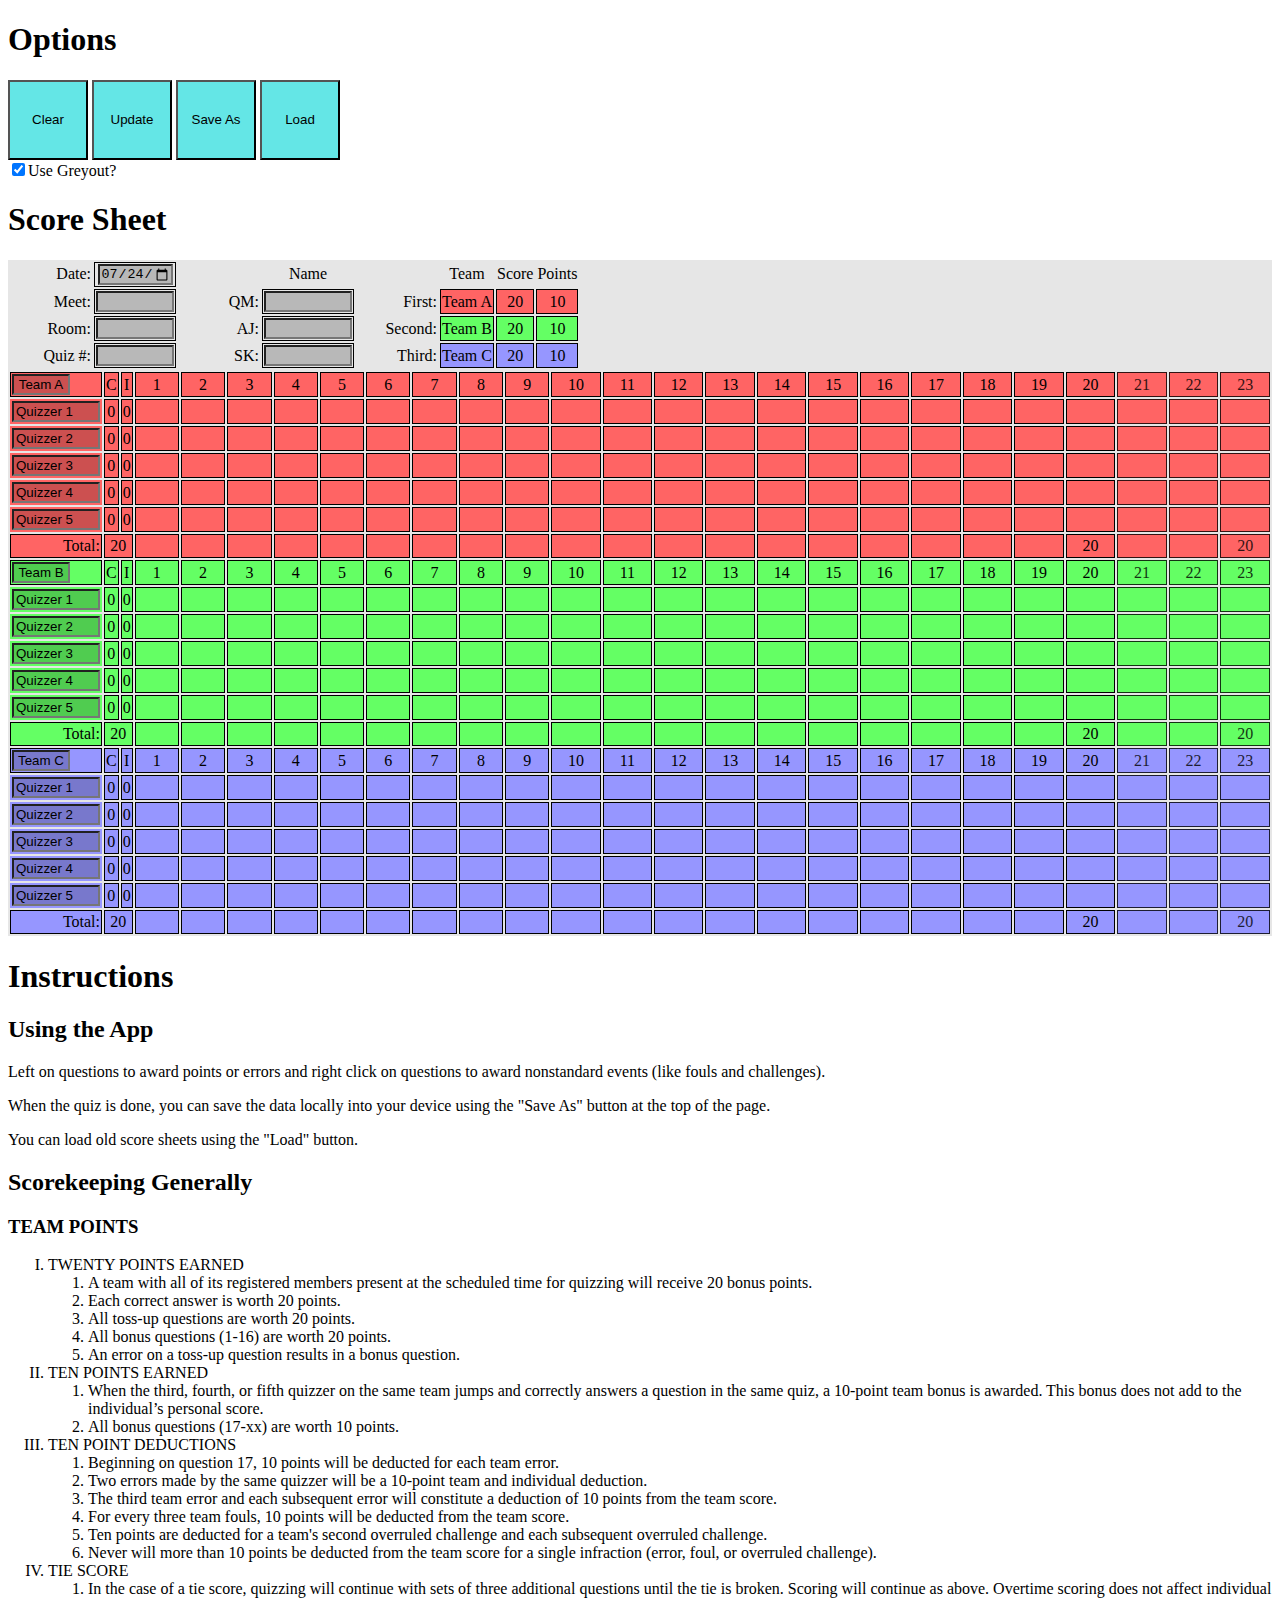
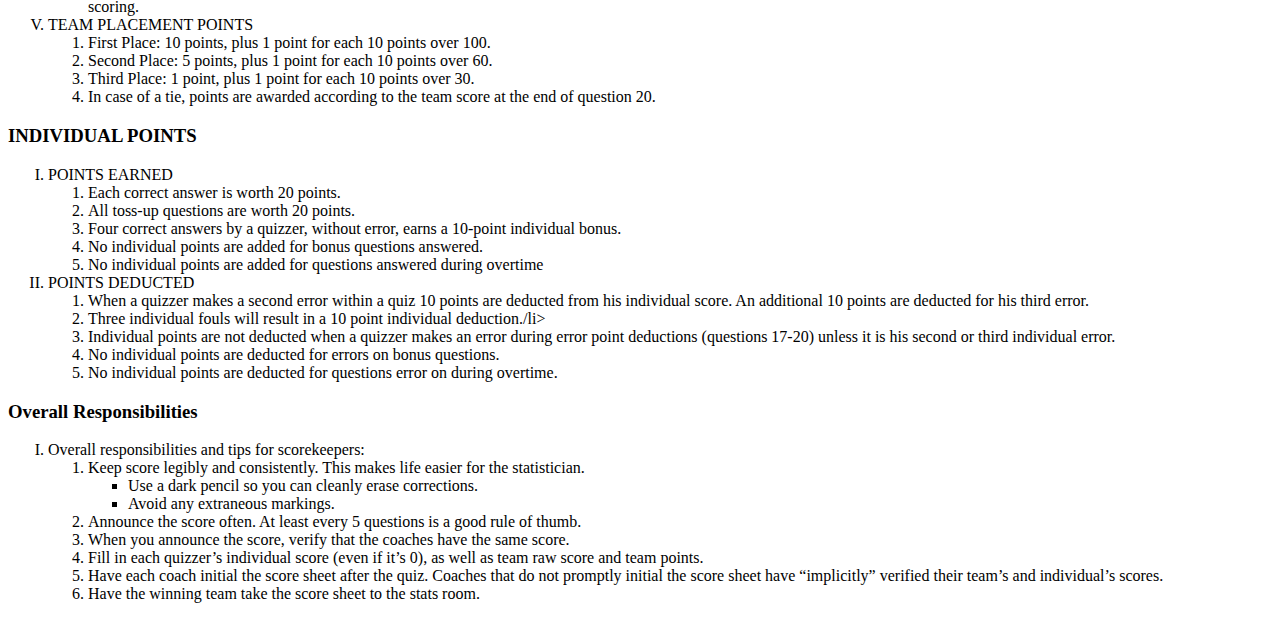
==== html/Quizzing_Scoresheet_offline.html @ 46f9087a "upgrade to online usage" ====
<!DOCTYPE html>
<html>
<head>
    <title>Quizzing Score Sheet</title>
    <style type='text/css'>
        .window {
            /* background: #bbbbbb; */
            background: rgb(230,230,230);
        }
        
        td {
            border: 1px solid black;
            border-collapse: collapse;
        }
        
        .button {
            width: 80px;
            height: 80px;
            background: rgb(100,230,230);
        }
        
        .menu {
            background: rgba(255,255,255,0.0)
            border: 1px solid black;
            border-collapse: collapse;
        }
        .menu-option {
            background: rgba(255,255,255,0.8);
            width: 100px;
            height: 40px;
            text-align: center;
        }
        
        .rotate2 {
          /* FF3.5+ */
          -moz-transform: rotate(-90.0deg);
          /* Opera 10.5 */
          -o-transform: rotate(-90.0deg);
          /* Saf3.1+, Chrome */
          -webkit-transform: rotate(-90.0deg);
          /* IE6,IE7 */
          filter: progid: DXImageTransform.Microsoft.BasicImage(rotation=0.083);
          /* IE8 */
          -ms-filter: "progid:DXImageTransform.Microsoft.BasicImage(rotation=0.083)";
          /* Standard */
          transform: rotate(-90.0deg);
        }
        .rotate {
            -webkit-transform: rotate(-180deg);
            -moz-transform: rotate(-180deg);
            -ms-transform: rotate(-180deg);
            -o-transform: rotate(-180deg);
            transform: rotate(-180deg);
            writing-mode: vertical-lr;
            padding: 24px;
        }
        
        .TeamA {
            background: rgb(255,100,100);
        }
        .TeamB {
            background: rgb(100,255,100);
        }
        .TeamC {
            background: rgb(150,150,255);
        }
        
        .bar {
        
        }
        
        .question {
            text-align: center;
            vertical-align: middle;
            width: 100px;
            height: 20px;
        }
        
        .CI-box {
            text-align: center;
        
        }
        
        .start-points {
            text-align: center;
        }
        
        .name-input {
            width: 80px;
            background-color: rgba(0,0,0,0.2);
        }
        
        .meta-input {
            width: 70px;
            background-color: rgba(0,0,0,0.2);
            text-align: left;
        }
        
        .meta-data {
            text-align: center;
        }
        .meta-bar {
            text-align: right;
            border: none;
            width: 80px;
        }
        .meta-header {
            text-align: center;
            border: none;
        }
        
        .team-input {
            width: 50px;
            text-align: center;
            background-color: rgba(0,0,0,0.2);
        }
        .greyout {
            opacity: 0.8;
        }
        
        .empty {
            opacity: 0.0;
        }
        
        .used {
          background: rgba(170,170,170,0.5);
        }
        
        .active {
            background: rgb(250,250,0);
        }
    </style>
</head>

<body>
    <h1>Options</h1>
    <div>
      <span>
          <input class="button" type="button" value="Clear" id="clear-button"/>
          <input class="button" type="button" value="Update" id="update-button"/>
      </span>
      <span>
          <input class="button" type="button" value="Save As" id="render1-button"/>
      </span>
      <span>
          <!--<label for="upload-input">Load File:</label>-->
          <input type="file" accept=".dat," id="upload-input" style="display:none;"/>
          <input class="button" type="button" id="upload-button" value="Load"/>
          <label for="upload-input" id="uploaded-file-label"></label>
      </span>
    </div>
    <div>
      <input type="checkbox" id="use_used" checked/><label for="use_used">Use Greyout?</label>
    </div>
    <h1>Score Sheet</h1>
    <div class="window">
        <table class="table" id="meta-table">
        </table>
        <table class="table" id="table-cont">
        </table>
        <table class="menu" id="primary-menu" style="display: none;">
        </table>
        <table class="menu" id="secondary-menu" style="display: none;">
        </table>
        <table class="menu" id="sp-menu" style="display: none;">
        </table>
        <table class="menu" id="h-menu" style="display: none;">
        </table>
    </div>
    <h1>Instructions</h1>
    <div>
        <h2>Using the App</h2>
        <p>
          Left on questions to award points or errors and right click on questions to award nonstandard events (like fouls and challenges).
        </p>
        <p>
          When the quiz is done, you can save the data locally into your device using the "Save As" button at the top of the page.
        </p>
        <p>
          You can load old score sheets using the "Load" button.
        </p>
    </div>
    <div>
        <h2>Scorekeeping Generally</h2>
        <h3>TEAM POINTS</h3>
        <ol type="I">
          <li>
            TWENTY POINTS EARNED
            <ol>
              <li>A team with all of its registered members present at the scheduled time for quizzing will receive 20 bonus points.</li>
              <li>Each correct answer is worth 20 points.</li>
              <li>All toss-up questions are worth 20 points.</li>
              <li>All bonus questions (1-16) are worth 20 points.</li>
              <li>An error on a toss-up question results in a bonus question.</li>
            </ol>
          </li>
          <li>
            TEN POINTS EARNED
            <ol>
              <li>When the third, fourth, or fifth quizzer on the same team jumps and correctly answers a question in the same quiz, a 10-point team bonus is awarded. This bonus does not add to the individual’s personal score.</li>
              <li>All bonus questions (17-xx) are worth 10 points.</li>
            </ol>
          </li>
          <li>
            TEN POINT DEDUCTIONS
            <ol>
              <li>Beginning on question 17, 10 points will be deducted for each team error.</li>
              <li>Two errors made by the same quizzer will be a 10-point team and individual deduction.</li>
              <li>The third team error and each subsequent error will constitute a deduction of 10 points from the team score.</li>
              <li>For every three team fouls, 10 points will be deducted from the team score.</li>
              <li>Ten points are deducted for a team's second overruled challenge and each subsequent overruled challenge.</li>
              <li>Never will more than 10 points be deducted from the team score for a single infraction (error, foul, or overruled challenge).</li>
            </ol>
          </li>
          <li>
            TIE SCORE
            <ol>
              <li>In the case of a tie score, quizzing will continue with sets of three additional questions until the tie is broken. Scoring will continue as above. Overtime scoring does not affect individual scoring.</li>
            </ol>
          </li>
          <li>
            TEAM PLACEMENT POINTS
            <ol>
              <li>First Place: 10 points, plus 1 point for each 10 points over 100.</li>
              <li>Second Place: 5 points, plus 1 point for each 10 points over 60.</li>
              <li>Third Place: 1 point, plus 1 point for each 10 points over 30.</li>
              <li>In case of a tie, points are awarded according to the team score at the end of question 20.</li>
            </ol>
          </li>
        </ol>
        <h3>INDIVIDUAL POINTS</h3>
        <ol type="I">
          <li>
            POINTS EARNED
            <ol>
              <li>Each correct answer is worth 20 points.</li>
              <li>All toss-up questions are worth 20 points.</li>
              <li>Four correct answers by a quizzer, without error, earns a 10-point individual bonus.</li>
              <li>No individual points are added for bonus questions answered.</li>
              <li>No individual points are added for questions answered during overtime</li>
            </ol>
          </li>
          <li>
            POINTS DEDUCTED
            <ol>
              <li>When a quizzer makes a second error within a quiz 10 points are deducted from his individual score. An additional 10 points are deducted for his third error.</li>
              <li>Three individual fouls will result in a 10 point individual deduction./li>
              <li>Individual points are not deducted when a quizzer makes an error during error point deductions (questions 17-20) unless it is his second or third individual error.</li>
              <li>No individual points are deducted for errors on bonus questions.</li>
              <li>No individual points are deducted for questions error on during overtime.</li>
            </ol>
          </li>
        </ol>
        <h3>Overall Responsibilities</h3>
        <ol type="I">
          <li>
            Overall responsibilities and tips for scorekeepers:
            <ol>
              <li>
                Keep score legibly and consistently. This makes life easier for the statistician.
                <ul>
                  <li>Use a dark pencil so you can cleanly erase corrections.</li>
                  <li>Avoid any extraneous markings.</li>
                </ul>
              </li>
              <li>Announce the score often. At least every 5 questions is a good rule of thumb.</li>
              <li>When you announce the score, verify that the coaches have the same score.</li>
              <li>Fill in each quizzer’s individual score (even if it’s 0), as well as team raw score and team points.</li>
              <li>Have each coach initial the score sheet after the quiz. Coaches that do not promptly initial the score sheet have “implicitly” verified their team’s and individual’s scores.</li>
              <li>Have the winning team take the score sheet to the stats room.</li>
            </ol>
          </li>
        </ol>
    </div>
    <!-- From: jquery-3.4.1.min.js-->
    <script>
        /*! jQuery v3.4.1 | (c) JS Foundation and other contributors | jquery.org/license */
        !function(e,t){"use strict";"object"==typeof module&&"object"==typeof module.exports?module.exports=e.document?t(e,!0):function(e){if(!e.document)throw new Error("jQuery requires a window with a document");return t(e)}:t(e)}("undefined"!=typeof window?window:this,function(C,e){"use strict";var t=[],E=C.document,r=Object.getPrototypeOf,s=t.slice,g=t.concat,u=t.push,i=t.indexOf,n={},o=n.toString,v=n.hasOwnProperty,a=v.toString,l=a.call(Object),y={},m=function(e){return"function"==typeof e&&"number"!=typeof e.nodeType},x=function(e){return null!=e&&e===e.window},c={type:!0,src:!0,nonce:!0,noModule:!0};function b(e,t,n){var r,i,o=(n=n||E).createElement("script");if(o.text=e,t)for(r in c)(i=t[r]||t.getAttribute&&t.getAttribute(r))&&o.setAttribute(r,i);n.head.appendChild(o).parentNode.removeChild(o)}function w(e){return null==e?e+"":"object"==typeof e||"function"==typeof e?n[o.call(e)]||"object":typeof e}var f="3.4.1",k=function(e,t){return new k.fn.init(e,t)},p=/^[\s\uFEFF\xA0]+|[\s\uFEFF\xA0]+$/g;function d(e){var t=!!e&&"length"in e&&e.length,n=w(e);return!m(e)&&!x(e)&&("array"===n||0===t||"number"==typeof t&&0<t&&t-1 in e)}k.fn=k.prototype={jquery:f,constructor:k,length:0,toArray:function(){return s.call(this)},get:function(e){return null==e?s.call(this):e<0?this[e+this.length]:this[e]},pushStack:function(e){var t=k.merge(this.constructor(),e);return t.prevObject=this,t},each:function(e){return k.each(this,e)},map:function(n){return this.pushStack(k.map(this,function(e,t){return n.call(e,t,e)}))},slice:function(){return this.pushStack(s.apply(this,arguments))},first:function(){return this.eq(0)},last:function(){return this.eq(-1)},eq:function(e){var t=this.length,n=+e+(e<0?t:0);return this.pushStack(0<=n&&n<t?[this[n]]:[])},end:function(){return this.prevObject||this.constructor()},push:u,sort:t.sort,splice:t.splice},k.extend=k.fn.extend=function(){var e,t,n,r,i,o,a=arguments[0]||{},s=1,u=arguments.length,l=!1;for("boolean"==typeof a&&(l=a,a=arguments[s]||{},s++),"object"==typeof a||m(a)||(a={}),s===u&&(a=this,s--);s<u;s++)if(null!=(e=arguments[s]))for(t in e)r=e[t],"__proto__"!==t&&a!==r&&(l&&r&&(k.isPlainObject(r)||(i=Array.isArray(r)))?(n=a[t],o=i&&!Array.isArray(n)?[]:i||k.isPlainObject(n)?n:{},i=!1,a[t]=k.extend(l,o,r)):void 0!==r&&(a[t]=r));return a},k.extend({expando:"jQuery"+(f+Math.random()).replace(/\D/g,""),isReady:!0,error:function(e){throw new Error(e)},noop:function(){},isPlainObject:function(e){var t,n;return!(!e||"[object Object]"!==o.call(e))&&(!(t=r(e))||"function"==typeof(n=v.call(t,"constructor")&&t.constructor)&&a.call(n)===l)},isEmptyObject:function(e){var t;for(t in e)return!1;return!0},globalEval:function(e,t){b(e,{nonce:t&&t.nonce})},each:function(e,t){var n,r=0;if(d(e)){for(n=e.length;r<n;r++)if(!1===t.call(e[r],r,e[r]))break}else for(r in e)if(!1===t.call(e[r],r,e[r]))break;return e},trim:function(e){return null==e?"":(e+"").replace(p,"")},makeArray:function(e,t){var n=t||[];return null!=e&&(d(Object(e))?k.merge(n,"string"==typeof e?[e]:e):u.call(n,e)),n},inArray:function(e,t,n){return null==t?-1:i.call(t,e,n)},merge:function(e,t){for(var n=+t.length,r=0,i=e.length;r<n;r++)e[i++]=t[r];return e.length=i,e},grep:function(e,t,n){for(var r=[],i=0,o=e.length,a=!n;i<o;i++)!t(e[i],i)!==a&&r.push(e[i]);return r},map:function(e,t,n){var r,i,o=0,a=[];if(d(e))for(r=e.length;o<r;o++)null!=(i=t(e[o],o,n))&&a.push(i);else for(o in e)null!=(i=t(e[o],o,n))&&a.push(i);return g.apply([],a)},guid:1,support:y}),"function"==typeof Symbol&&(k.fn[Symbol.iterator]=t[Symbol.iterator]),k.each("Boolean Number String Function Array Date RegExp Object Error Symbol".split(" "),function(e,t){n["[object "+t+"]"]=t.toLowerCase()});var h=function(n){var e,d,b,o,i,h,f,g,w,u,l,T,C,a,E,v,s,c,y,k="sizzle"+1*new Date,m=n.document,S=0,r=0,p=ue(),x=ue(),N=ue(),A=ue(),D=function(e,t){return e===t&&(l=!0),0},j={}.hasOwnProperty,t=[],q=t.pop,L=t.push,H=t.push,O=t.slice,P=function(e,t){for(var n=0,r=e.length;n<r;n++)if(e[n]===t)return n;return-1},R="checked|selected|async|autofocus|autoplay|controls|defer|disabled|hidden|ismap|loop|multiple|open|readonly|required|scoped",M="[\\x20\\t\\r\\n\\f]",I="(?:\\\\.|[\\w-]|[^\0-\\xa0])+",W="\\["+M+"*("+I+")(?:"+M+"*([*^$|!~]?=)"+M+"*(?:'((?:\\\\.|[^\\\\'])*)'|\"((?:\\\\.|[^\\\\\"])*)\"|("+I+"))|)"+M+"*\\]",$=":("+I+")(?:\\((('((?:\\\\.|[^\\\\'])*)'|\"((?:\\\\.|[^\\\\\"])*)\")|((?:\\\\.|[^\\\\()[\\]]|"+W+")*)|.*)\\)|)",F=new RegExp(M+"+","g"),B=new RegExp("^"+M+"+|((?:^|[^\\\\])(?:\\\\.)*)"+M+"+$","g"),_=new RegExp("^"+M+"*,"+M+"*"),z=new RegExp("^"+M+"*([>+~]|"+M+")"+M+"*"),U=new RegExp(M+"|>"),X=new RegExp($),V=new RegExp("^"+I+"$"),G={ID:new RegExp("^#("+I+")"),CLASS:new RegExp("^\\.("+I+")"),TAG:new RegExp("^("+I+"|[*])"),ATTR:new RegExp("^"+W),PSEUDO:new RegExp("^"+$),CHILD:new RegExp("^:(only|first|last|nth|nth-last)-(child|of-type)(?:\\("+M+"*(even|odd|(([+-]|)(\\d*)n|)"+M+"*(?:([+-]|)"+M+"*(\\d+)|))"+M+"*\\)|)","i"),bool:new RegExp("^(?:"+R+")$","i"),needsContext:new RegExp("^"+M+"*[>+~]|:(even|odd|eq|gt|lt|nth|first|last)(?:\\("+M+"*((?:-\\d)?\\d*)"+M+"*\\)|)(?=[^-]|$)","i")},Y=/HTML$/i,Q=/^(?:input|select|textarea|button)$/i,J=/^h\d$/i,K=/^[^{]+\{\s*\[native \w/,Z=/^(?:#([\w-]+)|(\w+)|\.([\w-]+))$/,ee=/[+~]/,te=new RegExp("\\\\([\\da-f]{1,6}"+M+"?|("+M+")|.)","ig"),ne=function(e,t,n){var r="0x"+t-65536;return r!=r||n?t:r<0?String.fromCharCode(r+65536):String.fromCharCode(r>>10|55296,1023&r|56320)},re=/([\0-\x1f\x7f]|^-?\d)|^-$|[^\0-\x1f\x7f-\uFFFF\w-]/g,ie=function(e,t){return t?"\0"===e?"\ufffd":e.slice(0,-1)+"\\"+e.charCodeAt(e.length-1).toString(16)+" ":"\\"+e},oe=function(){T()},ae=be(function(e){return!0===e.disabled&&"fieldset"===e.nodeName.toLowerCase()},{dir:"parentNode",next:"legend"});try{H.apply(t=O.call(m.childNodes),m.childNodes),t[m.childNodes.length].nodeType}catch(e){H={apply:t.length?function(e,t){L.apply(e,O.call(t))}:function(e,t){var n=e.length,r=0;while(e[n++]=t[r++]);e.length=n-1}}}function se(t,e,n,r){var i,o,a,s,u,l,c,f=e&&e.ownerDocument,p=e?e.nodeType:9;if(n=n||[],"string"!=typeof t||!t||1!==p&&9!==p&&11!==p)return n;if(!r&&((e?e.ownerDocument||e:m)!==C&&T(e),e=e||C,E)){if(11!==p&&(u=Z.exec(t)))if(i=u[1]){if(9===p){if(!(a=e.getElementById(i)))return n;if(a.id===i)return n.push(a),n}else if(f&&(a=f.getElementById(i))&&y(e,a)&&a.id===i)return n.push(a),n}else{if(u[2])return H.apply(n,e.getElementsByTagName(t)),n;if((i=u[3])&&d.getElementsByClassName&&e.getElementsByClassName)return H.apply(n,e.getElementsByClassName(i)),n}if(d.qsa&&!A[t+" "]&&(!v||!v.test(t))&&(1!==p||"object"!==e.nodeName.toLowerCase())){if(c=t,f=e,1===p&&U.test(t)){(s=e.getAttribute("id"))?s=s.replace(re,ie):e.setAttribute("id",s=k),o=(l=h(t)).length;while(o--)l[o]="#"+s+" "+xe(l[o]);c=l.join(","),f=ee.test(t)&&ye(e.parentNode)||e}try{return H.apply(n,f.querySelectorAll(c)),n}catch(e){A(t,!0)}finally{s===k&&e.removeAttribute("id")}}}return g(t.replace(B,"$1"),e,n,r)}function ue(){var r=[];return function e(t,n){return r.push(t+" ")>b.cacheLength&&delete e[r.shift()],e[t+" "]=n}}function le(e){return e[k]=!0,e}function ce(e){var t=C.createElement("fieldset");try{return!!e(t)}catch(e){return!1}finally{t.parentNode&&t.parentNode.removeChild(t),t=null}}function fe(e,t){var n=e.split("|"),r=n.length;while(r--)b.attrHandle[n[r]]=t}function pe(e,t){var n=t&&e,r=n&&1===e.nodeType&&1===t.nodeType&&e.sourceIndex-t.sourceIndex;if(r)return r;if(n)while(n=n.nextSibling)if(n===t)return-1;return e?1:-1}function de(t){return function(e){return"input"===e.nodeName.toLowerCase()&&e.type===t}}function he(n){return function(e){var t=e.nodeName.toLowerCase();return("input"===t||"button"===t)&&e.type===n}}function ge(t){return function(e){return"form"in e?e.parentNode&&!1===e.disabled?"label"in e?"label"in e.parentNode?e.parentNode.disabled===t:e.disabled===t:e.isDisabled===t||e.isDisabled!==!t&&ae(e)===t:e.disabled===t:"label"in e&&e.disabled===t}}function ve(a){return le(function(o){return o=+o,le(function(e,t){var n,r=a([],e.length,o),i=r.length;while(i--)e[n=r[i]]&&(e[n]=!(t[n]=e[n]))})})}function ye(e){return e&&"undefined"!=typeof e.getElementsByTagName&&e}for(e in d=se.support={},i=se.isXML=function(e){var t=e.namespaceURI,n=(e.ownerDocument||e).documentElement;return!Y.test(t||n&&n.nodeName||"HTML")},T=se.setDocument=function(e){var t,n,r=e?e.ownerDocument||e:m;return r!==C&&9===r.nodeType&&r.documentElement&&(a=(C=r).documentElement,E=!i(C),m!==C&&(n=C.defaultView)&&n.top!==n&&(n.addEventListener?n.addEventListener("unload",oe,!1):n.attachEvent&&n.attachEvent("onunload",oe)),d.attributes=ce(function(e){return e.className="i",!e.getAttribute("className")}),d.getElementsByTagName=ce(function(e){return e.appendChild(C.createComment("")),!e.getElementsByTagName("*").length}),d.getElementsByClassName=K.test(C.getElementsByClassName),d.getById=ce(function(e){return a.appendChild(e).id=k,!C.getElementsByName||!C.getElementsByName(k).length}),d.getById?(b.filter.ID=function(e){var t=e.replace(te,ne);return function(e){return e.getAttribute("id")===t}},b.find.ID=function(e,t){if("undefined"!=typeof t.getElementById&&E){var n=t.getElementById(e);return n?[n]:[]}}):(b.filter.ID=function(e){var n=e.replace(te,ne);return function(e){var t="undefined"!=typeof e.getAttributeNode&&e.getAttributeNode("id");return t&&t.value===n}},b.find.ID=function(e,t){if("undefined"!=typeof t.getElementById&&E){var n,r,i,o=t.getElementById(e);if(o){if((n=o.getAttributeNode("id"))&&n.value===e)return[o];i=t.getElementsByName(e),r=0;while(o=i[r++])if((n=o.getAttributeNode("id"))&&n.value===e)return[o]}return[]}}),b.find.TAG=d.getElementsByTagName?function(e,t){return"undefined"!=typeof t.getElementsByTagName?t.getElementsByTagName(e):d.qsa?t.querySelectorAll(e):void 0}:function(e,t){var n,r=[],i=0,o=t.getElementsByTagName(e);if("*"===e){while(n=o[i++])1===n.nodeType&&r.push(n);return r}return o},b.find.CLASS=d.getElementsByClassName&&function(e,t){if("undefined"!=typeof t.getElementsByClassName&&E)return t.getElementsByClassName(e)},s=[],v=[],(d.qsa=K.test(C.querySelectorAll))&&(ce(function(e){a.appendChild(e).innerHTML="<a id='"+k+"'></a><select id='"+k+"-\r\\' msallowcapture=''><option selected=''></option></select>",e.querySelectorAll("[msallowcapture^='']").length&&v.push("[*^$]="+M+"*(?:''|\"\")"),e.querySelectorAll("[selected]").length||v.push("\\["+M+"*(?:value|"+R+")"),e.querySelectorAll("[id~="+k+"-]").length||v.push("~="),e.querySelectorAll(":checked").length||v.push(":checked"),e.querySelectorAll("a#"+k+"+*").length||v.push(".#.+[+~]")}),ce(function(e){e.innerHTML="<a href='' disabled='disabled'></a><select disabled='disabled'><option/></select>";var t=C.createElement("input");t.setAttribute("type","hidden"),e.appendChild(t).setAttribute("name","D"),e.querySelectorAll("[name=d]").length&&v.push("name"+M+"*[*^$|!~]?="),2!==e.querySelectorAll(":enabled").length&&v.push(":enabled",":disabled"),a.appendChild(e).disabled=!0,2!==e.querySelectorAll(":disabled").length&&v.push(":enabled",":disabled"),e.querySelectorAll("*,:x"),v.push(",.*:")})),(d.matchesSelector=K.test(c=a.matches||a.webkitMatchesSelector||a.mozMatchesSelector||a.oMatchesSelector||a.msMatchesSelector))&&ce(function(e){d.disconnectedMatch=c.call(e,"*"),c.call(e,"[s!='']:x"),s.push("!=",$)}),v=v.length&&new RegExp(v.join("|")),s=s.length&&new RegExp(s.join("|")),t=K.test(a.compareDocumentPosition),y=t||K.test(a.contains)?function(e,t){var n=9===e.nodeType?e.documentElement:e,r=t&&t.parentNode;return e===r||!(!r||1!==r.nodeType||!(n.contains?n.contains(r):e.compareDocumentPosition&&16&e.compareDocumentPosition(r)))}:function(e,t){if(t)while(t=t.parentNode)if(t===e)return!0;return!1},D=t?function(e,t){if(e===t)return l=!0,0;var n=!e.compareDocumentPosition-!t.compareDocumentPosition;return n||(1&(n=(e.ownerDocument||e)===(t.ownerDocument||t)?e.compareDocumentPosition(t):1)||!d.sortDetached&&t.compareDocumentPosition(e)===n?e===C||e.ownerDocument===m&&y(m,e)?-1:t===C||t.ownerDocument===m&&y(m,t)?1:u?P(u,e)-P(u,t):0:4&n?-1:1)}:function(e,t){if(e===t)return l=!0,0;var n,r=0,i=e.parentNode,o=t.parentNode,a=[e],s=[t];if(!i||!o)return e===C?-1:t===C?1:i?-1:o?1:u?P(u,e)-P(u,t):0;if(i===o)return pe(e,t);n=e;while(n=n.parentNode)a.unshift(n);n=t;while(n=n.parentNode)s.unshift(n);while(a[r]===s[r])r++;return r?pe(a[r],s[r]):a[r]===m?-1:s[r]===m?1:0}),C},se.matches=function(e,t){return se(e,null,null,t)},se.matchesSelector=function(e,t){if((e.ownerDocument||e)!==C&&T(e),d.matchesSelector&&E&&!A[t+" "]&&(!s||!s.test(t))&&(!v||!v.test(t)))try{var n=c.call(e,t);if(n||d.disconnectedMatch||e.document&&11!==e.document.nodeType)return n}catch(e){A(t,!0)}return 0<se(t,C,null,[e]).length},se.contains=function(e,t){return(e.ownerDocument||e)!==C&&T(e),y(e,t)},se.attr=function(e,t){(e.ownerDocument||e)!==C&&T(e);var n=b.attrHandle[t.toLowerCase()],r=n&&j.call(b.attrHandle,t.toLowerCase())?n(e,t,!E):void 0;return void 0!==r?r:d.attributes||!E?e.getAttribute(t):(r=e.getAttributeNode(t))&&r.specified?r.value:null},se.escape=function(e){return(e+"").replace(re,ie)},se.error=function(e){throw new Error("Syntax error, unrecognized expression: "+e)},se.uniqueSort=function(e){var t,n=[],r=0,i=0;if(l=!d.detectDuplicates,u=!d.sortStable&&e.slice(0),e.sort(D),l){while(t=e[i++])t===e[i]&&(r=n.push(i));while(r--)e.splice(n[r],1)}return u=null,e},o=se.getText=function(e){var t,n="",r=0,i=e.nodeType;if(i){if(1===i||9===i||11===i){if("string"==typeof e.textContent)return e.textContent;for(e=e.firstChild;e;e=e.nextSibling)n+=o(e)}else if(3===i||4===i)return e.nodeValue}else while(t=e[r++])n+=o(t);return n},(b=se.selectors={cacheLength:50,createPseudo:le,match:G,attrHandle:{},find:{},relative:{">":{dir:"parentNode",first:!0}," ":{dir:"parentNode"},"+":{dir:"previousSibling",first:!0},"~":{dir:"previousSibling"}},preFilter:{ATTR:function(e){return e[1]=e[1].replace(te,ne),e[3]=(e[3]||e[4]||e[5]||"").replace(te,ne),"~="===e[2]&&(e[3]=" "+e[3]+" "),e.slice(0,4)},CHILD:function(e){return e[1]=e[1].toLowerCase(),"nth"===e[1].slice(0,3)?(e[3]||se.error(e[0]),e[4]=+(e[4]?e[5]+(e[6]||1):2*("even"===e[3]||"odd"===e[3])),e[5]=+(e[7]+e[8]||"odd"===e[3])):e[3]&&se.error(e[0]),e},PSEUDO:function(e){var t,n=!e[6]&&e[2];return G.CHILD.test(e[0])?null:(e[3]?e[2]=e[4]||e[5]||"":n&&X.test(n)&&(t=h(n,!0))&&(t=n.indexOf(")",n.length-t)-n.length)&&(e[0]=e[0].slice(0,t),e[2]=n.slice(0,t)),e.slice(0,3))}},filter:{TAG:function(e){var t=e.replace(te,ne).toLowerCase();return"*"===e?function(){return!0}:function(e){return e.nodeName&&e.nodeName.toLowerCase()===t}},CLASS:function(e){var t=p[e+" "];return t||(t=new RegExp("(^|"+M+")"+e+"("+M+"|$)"))&&p(e,function(e){return t.test("string"==typeof e.className&&e.className||"undefined"!=typeof e.getAttribute&&e.getAttribute("class")||"")})},ATTR:function(n,r,i){return function(e){var t=se.attr(e,n);return null==t?"!="===r:!r||(t+="","="===r?t===i:"!="===r?t!==i:"^="===r?i&&0===t.indexOf(i):"*="===r?i&&-1<t.indexOf(i):"$="===r?i&&t.slice(-i.length)===i:"~="===r?-1<(" "+t.replace(F," ")+" ").indexOf(i):"|="===r&&(t===i||t.slice(0,i.length+1)===i+"-"))}},CHILD:function(h,e,t,g,v){var y="nth"!==h.slice(0,3),m="last"!==h.slice(-4),x="of-type"===e;return 1===g&&0===v?function(e){return!!e.parentNode}:function(e,t,n){var r,i,o,a,s,u,l=y!==m?"nextSibling":"previousSibling",c=e.parentNode,f=x&&e.nodeName.toLowerCase(),p=!n&&!x,d=!1;if(c){if(y){while(l){a=e;while(a=a[l])if(x?a.nodeName.toLowerCase()===f:1===a.nodeType)return!1;u=l="only"===h&&!u&&"nextSibling"}return!0}if(u=[m?c.firstChild:c.lastChild],m&&p){d=(s=(r=(i=(o=(a=c)[k]||(a[k]={}))[a.uniqueID]||(o[a.uniqueID]={}))[h]||[])[0]===S&&r[1])&&r[2],a=s&&c.childNodes[s];while(a=++s&&a&&a[l]||(d=s=0)||u.pop())if(1===a.nodeType&&++d&&a===e){i[h]=[S,s,d];break}}else if(p&&(d=s=(r=(i=(o=(a=e)[k]||(a[k]={}))[a.uniqueID]||(o[a.uniqueID]={}))[h]||[])[0]===S&&r[1]),!1===d)while(a=++s&&a&&a[l]||(d=s=0)||u.pop())if((x?a.nodeName.toLowerCase()===f:1===a.nodeType)&&++d&&(p&&((i=(o=a[k]||(a[k]={}))[a.uniqueID]||(o[a.uniqueID]={}))[h]=[S,d]),a===e))break;return(d-=v)===g||d%g==0&&0<=d/g}}},PSEUDO:function(e,o){var t,a=b.pseudos[e]||b.setFilters[e.toLowerCase()]||se.error("unsupported pseudo: "+e);return a[k]?a(o):1<a.length?(t=[e,e,"",o],b.setFilters.hasOwnProperty(e.toLowerCase())?le(function(e,t){var n,r=a(e,o),i=r.length;while(i--)e[n=P(e,r[i])]=!(t[n]=r[i])}):function(e){return a(e,0,t)}):a}},pseudos:{not:le(function(e){var r=[],i=[],s=f(e.replace(B,"$1"));return s[k]?le(function(e,t,n,r){var i,o=s(e,null,r,[]),a=e.length;while(a--)(i=o[a])&&(e[a]=!(t[a]=i))}):function(e,t,n){return r[0]=e,s(r,null,n,i),r[0]=null,!i.pop()}}),has:le(function(t){return function(e){return 0<se(t,e).length}}),contains:le(function(t){return t=t.replace(te,ne),function(e){return-1<(e.textContent||o(e)).indexOf(t)}}),lang:le(function(n){return V.test(n||"")||se.error("unsupported lang: "+n),n=n.replace(te,ne).toLowerCase(),function(e){var t;do{if(t=E?e.lang:e.getAttribute("xml:lang")||e.getAttribute("lang"))return(t=t.toLowerCase())===n||0===t.indexOf(n+"-")}while((e=e.parentNode)&&1===e.nodeType);return!1}}),target:function(e){var t=n.location&&n.location.hash;return t&&t.slice(1)===e.id},root:function(e){return e===a},focus:function(e){return e===C.activeElement&&(!C.hasFocus||C.hasFocus())&&!!(e.type||e.href||~e.tabIndex)},enabled:ge(!1),disabled:ge(!0),checked:function(e){var t=e.nodeName.toLowerCase();return"input"===t&&!!e.checked||"option"===t&&!!e.selected},selected:function(e){return e.parentNode&&e.parentNode.selectedIndex,!0===e.selected},empty:function(e){for(e=e.firstChild;e;e=e.nextSibling)if(e.nodeType<6)return!1;return!0},parent:function(e){return!b.pseudos.empty(e)},header:function(e){return J.test(e.nodeName)},input:function(e){return Q.test(e.nodeName)},button:function(e){var t=e.nodeName.toLowerCase();return"input"===t&&"button"===e.type||"button"===t},text:function(e){var t;return"input"===e.nodeName.toLowerCase()&&"text"===e.type&&(null==(t=e.getAttribute("type"))||"text"===t.toLowerCase())},first:ve(function(){return[0]}),last:ve(function(e,t){return[t-1]}),eq:ve(function(e,t,n){return[n<0?n+t:n]}),even:ve(function(e,t){for(var n=0;n<t;n+=2)e.push(n);return e}),odd:ve(function(e,t){for(var n=1;n<t;n+=2)e.push(n);return e}),lt:ve(function(e,t,n){for(var r=n<0?n+t:t<n?t:n;0<=--r;)e.push(r);return e}),gt:ve(function(e,t,n){for(var r=n<0?n+t:n;++r<t;)e.push(r);return e})}}).pseudos.nth=b.pseudos.eq,{radio:!0,checkbox:!0,file:!0,password:!0,image:!0})b.pseudos[e]=de(e);for(e in{submit:!0,reset:!0})b.pseudos[e]=he(e);function me(){}function xe(e){for(var t=0,n=e.length,r="";t<n;t++)r+=e[t].value;return r}function be(s,e,t){var u=e.dir,l=e.next,c=l||u,f=t&&"parentNode"===c,p=r++;return e.first?function(e,t,n){while(e=e[u])if(1===e.nodeType||f)return s(e,t,n);return!1}:function(e,t,n){var r,i,o,a=[S,p];if(n){while(e=e[u])if((1===e.nodeType||f)&&s(e,t,n))return!0}else while(e=e[u])if(1===e.nodeType||f)if(i=(o=e[k]||(e[k]={}))[e.uniqueID]||(o[e.uniqueID]={}),l&&l===e.nodeName.toLowerCase())e=e[u]||e;else{if((r=i[c])&&r[0]===S&&r[1]===p)return a[2]=r[2];if((i[c]=a)[2]=s(e,t,n))return!0}return!1}}function we(i){return 1<i.length?function(e,t,n){var r=i.length;while(r--)if(!i[r](e,t,n))return!1;return!0}:i[0]}function Te(e,t,n,r,i){for(var o,a=[],s=0,u=e.length,l=null!=t;s<u;s++)(o=e[s])&&(n&&!n(o,r,i)||(a.push(o),l&&t.push(s)));return a}function Ce(d,h,g,v,y,e){return v&&!v[k]&&(v=Ce(v)),y&&!y[k]&&(y=Ce(y,e)),le(function(e,t,n,r){var i,o,a,s=[],u=[],l=t.length,c=e||function(e,t,n){for(var r=0,i=t.length;r<i;r++)se(e,t[r],n);return n}(h||"*",n.nodeType?[n]:n,[]),f=!d||!e&&h?c:Te(c,s,d,n,r),p=g?y||(e?d:l||v)?[]:t:f;if(g&&g(f,p,n,r),v){i=Te(p,u),v(i,[],n,r),o=i.length;while(o--)(a=i[o])&&(p[u[o]]=!(f[u[o]]=a))}if(e){if(y||d){if(y){i=[],o=p.length;while(o--)(a=p[o])&&i.push(f[o]=a);y(null,p=[],i,r)}o=p.length;while(o--)(a=p[o])&&-1<(i=y?P(e,a):s[o])&&(e[i]=!(t[i]=a))}}else p=Te(p===t?p.splice(l,p.length):p),y?y(null,t,p,r):H.apply(t,p)})}function Ee(e){for(var i,t,n,r=e.length,o=b.relative[e[0].type],a=o||b.relative[" "],s=o?1:0,u=be(function(e){return e===i},a,!0),l=be(function(e){return-1<P(i,e)},a,!0),c=[function(e,t,n){var r=!o&&(n||t!==w)||((i=t).nodeType?u(e,t,n):l(e,t,n));return i=null,r}];s<r;s++)if(t=b.relative[e[s].type])c=[be(we(c),t)];else{if((t=b.filter[e[s].type].apply(null,e[s].matches))[k]){for(n=++s;n<r;n++)if(b.relative[e[n].type])break;return Ce(1<s&&we(c),1<s&&xe(e.slice(0,s-1).concat({value:" "===e[s-2].type?"*":""})).replace(B,"$1"),t,s<n&&Ee(e.slice(s,n)),n<r&&Ee(e=e.slice(n)),n<r&&xe(e))}c.push(t)}return we(c)}return me.prototype=b.filters=b.pseudos,b.setFilters=new me,h=se.tokenize=function(e,t){var n,r,i,o,a,s,u,l=x[e+" "];if(l)return t?0:l.slice(0);a=e,s=[],u=b.preFilter;while(a){for(o in n&&!(r=_.exec(a))||(r&&(a=a.slice(r[0].length)||a),s.push(i=[])),n=!1,(r=z.exec(a))&&(n=r.shift(),i.push({value:n,type:r[0].replace(B," ")}),a=a.slice(n.length)),b.filter)!(r=G[o].exec(a))||u[o]&&!(r=u[o](r))||(n=r.shift(),i.push({value:n,type:o,matches:r}),a=a.slice(n.length));if(!n)break}return t?a.length:a?se.error(e):x(e,s).slice(0)},f=se.compile=function(e,t){var n,v,y,m,x,r,i=[],o=[],a=N[e+" "];if(!a){t||(t=h(e)),n=t.length;while(n--)(a=Ee(t[n]))[k]?i.push(a):o.push(a);(a=N(e,(v=o,m=0<(y=i).length,x=0<v.length,r=function(e,t,n,r,i){var o,a,s,u=0,l="0",c=e&&[],f=[],p=w,d=e||x&&b.find.TAG("*",i),h=S+=null==p?1:Math.random()||.1,g=d.length;for(i&&(w=t===C||t||i);l!==g&&null!=(o=d[l]);l++){if(x&&o){a=0,t||o.ownerDocument===C||(T(o),n=!E);while(s=v[a++])if(s(o,t||C,n)){r.push(o);break}i&&(S=h)}m&&((o=!s&&o)&&u--,e&&c.push(o))}if(u+=l,m&&l!==u){a=0;while(s=y[a++])s(c,f,t,n);if(e){if(0<u)while(l--)c[l]||f[l]||(f[l]=q.call(r));f=Te(f)}H.apply(r,f),i&&!e&&0<f.length&&1<u+y.length&&se.uniqueSort(r)}return i&&(S=h,w=p),c},m?le(r):r))).selector=e}return a},g=se.select=function(e,t,n,r){var i,o,a,s,u,l="function"==typeof e&&e,c=!r&&h(e=l.selector||e);if(n=n||[],1===c.length){if(2<(o=c[0]=c[0].slice(0)).length&&"ID"===(a=o[0]).type&&9===t.nodeType&&E&&b.relative[o[1].type]){if(!(t=(b.find.ID(a.matches[0].replace(te,ne),t)||[])[0]))return n;l&&(t=t.parentNode),e=e.slice(o.shift().value.length)}i=G.needsContext.test(e)?0:o.length;while(i--){if(a=o[i],b.relative[s=a.type])break;if((u=b.find[s])&&(r=u(a.matches[0].replace(te,ne),ee.test(o[0].type)&&ye(t.parentNode)||t))){if(o.splice(i,1),!(e=r.length&&xe(o)))return H.apply(n,r),n;break}}}return(l||f(e,c))(r,t,!E,n,!t||ee.test(e)&&ye(t.parentNode)||t),n},d.sortStable=k.split("").sort(D).join("")===k,d.detectDuplicates=!!l,T(),d.sortDetached=ce(function(e){return 1&e.compareDocumentPosition(C.createElement("fieldset"))}),ce(function(e){return e.innerHTML="<a href='#'></a>","#"===e.firstChild.getAttribute("href")})||fe("type|href|height|width",function(e,t,n){if(!n)return e.getAttribute(t,"type"===t.toLowerCase()?1:2)}),d.attributes&&ce(function(e){return e.innerHTML="<input/>",e.firstChild.setAttribute("value",""),""===e.firstChild.getAttribute("value")})||fe("value",function(e,t,n){if(!n&&"input"===e.nodeName.toLowerCase())return e.defaultValue}),ce(function(e){return null==e.getAttribute("disabled")})||fe(R,function(e,t,n){var r;if(!n)return!0===e[t]?t.toLowerCase():(r=e.getAttributeNode(t))&&r.specified?r.value:null}),se}(C);k.find=h,k.expr=h.selectors,k.expr[":"]=k.expr.pseudos,k.uniqueSort=k.unique=h.uniqueSort,k.text=h.getText,k.isXMLDoc=h.isXML,k.contains=h.contains,k.escapeSelector=h.escape;var T=function(e,t,n){var r=[],i=void 0!==n;while((e=e[t])&&9!==e.nodeType)if(1===e.nodeType){if(i&&k(e).is(n))break;r.push(e)}return r},S=function(e,t){for(var n=[];e;e=e.nextSibling)1===e.nodeType&&e!==t&&n.push(e);return n},N=k.expr.match.needsContext;function A(e,t){return e.nodeName&&e.nodeName.toLowerCase()===t.toLowerCase()}var D=/^<([a-z][^\/\0>:\x20\t\r\n\f]*)[\x20\t\r\n\f]*\/?>(?:<\/\1>|)$/i;function j(e,n,r){return m(n)?k.grep(e,function(e,t){return!!n.call(e,t,e)!==r}):n.nodeType?k.grep(e,function(e){return e===n!==r}):"string"!=typeof n?k.grep(e,function(e){return-1<i.call(n,e)!==r}):k.filter(n,e,r)}k.filter=function(e,t,n){var r=t[0];return n&&(e=":not("+e+")"),1===t.length&&1===r.nodeType?k.find.matchesSelector(r,e)?[r]:[]:k.find.matches(e,k.grep(t,function(e){return 1===e.nodeType}))},k.fn.extend({find:function(e){var t,n,r=this.length,i=this;if("string"!=typeof e)return this.pushStack(k(e).filter(function(){for(t=0;t<r;t++)if(k.contains(i[t],this))return!0}));for(n=this.pushStack([]),t=0;t<r;t++)k.find(e,i[t],n);return 1<r?k.uniqueSort(n):n},filter:function(e){return this.pushStack(j(this,e||[],!1))},not:function(e){return this.pushStack(j(this,e||[],!0))},is:function(e){return!!j(this,"string"==typeof e&&N.test(e)?k(e):e||[],!1).length}});var q,L=/^(?:\s*(<[\w\W]+>)[^>]*|#([\w-]+))$/;(k.fn.init=function(e,t,n){var r,i;if(!e)return this;if(n=n||q,"string"==typeof e){if(!(r="<"===e[0]&&">"===e[e.length-1]&&3<=e.length?[null,e,null]:L.exec(e))||!r[1]&&t)return!t||t.jquery?(t||n).find(e):this.constructor(t).find(e);if(r[1]){if(t=t instanceof k?t[0]:t,k.merge(this,k.parseHTML(r[1],t&&t.nodeType?t.ownerDocument||t:E,!0)),D.test(r[1])&&k.isPlainObject(t))for(r in t)m(this[r])?this[r](t[r]):this.attr(r,t[r]);return this}return(i=E.getElementById(r[2]))&&(this[0]=i,this.length=1),this}return e.nodeType?(this[0]=e,this.length=1,this):m(e)?void 0!==n.ready?n.ready(e):e(k):k.makeArray(e,this)}).prototype=k.fn,q=k(E);var H=/^(?:parents|prev(?:Until|All))/,O={children:!0,contents:!0,next:!0,prev:!0};function P(e,t){while((e=e[t])&&1!==e.nodeType);return e}k.fn.extend({has:function(e){var t=k(e,this),n=t.length;return this.filter(function(){for(var e=0;e<n;e++)if(k.contains(this,t[e]))return!0})},closest:function(e,t){var n,r=0,i=this.length,o=[],a="string"!=typeof e&&k(e);if(!N.test(e))for(;r<i;r++)for(n=this[r];n&&n!==t;n=n.parentNode)if(n.nodeType<11&&(a?-1<a.index(n):1===n.nodeType&&k.find.matchesSelector(n,e))){o.push(n);break}return this.pushStack(1<o.length?k.uniqueSort(o):o)},index:function(e){return e?"string"==typeof e?i.call(k(e),this[0]):i.call(this,e.jquery?e[0]:e):this[0]&&this[0].parentNode?this.first().prevAll().length:-1},add:function(e,t){return this.pushStack(k.uniqueSort(k.merge(this.get(),k(e,t))))},addBack:function(e){return this.add(null==e?this.prevObject:this.prevObject.filter(e))}}),k.each({parent:function(e){var t=e.parentNode;return t&&11!==t.nodeType?t:null},parents:function(e){return T(e,"parentNode")},parentsUntil:function(e,t,n){return T(e,"parentNode",n)},next:function(e){return P(e,"nextSibling")},prev:function(e){return P(e,"previousSibling")},nextAll:function(e){return T(e,"nextSibling")},prevAll:function(e){return T(e,"previousSibling")},nextUntil:function(e,t,n){return T(e,"nextSibling",n)},prevUntil:function(e,t,n){return T(e,"previousSibling",n)},siblings:function(e){return S((e.parentNode||{}).firstChild,e)},children:function(e){return S(e.firstChild)},contents:function(e){return"undefined"!=typeof e.contentDocument?e.contentDocument:(A(e,"template")&&(e=e.content||e),k.merge([],e.childNodes))}},function(r,i){k.fn[r]=function(e,t){var n=k.map(this,i,e);return"Until"!==r.slice(-5)&&(t=e),t&&"string"==typeof t&&(n=k.filter(t,n)),1<this.length&&(O[r]||k.uniqueSort(n),H.test(r)&&n.reverse()),this.pushStack(n)}});var R=/[^\x20\t\r\n\f]+/g;function M(e){return e}function I(e){throw e}function W(e,t,n,r){var i;try{e&&m(i=e.promise)?i.call(e).done(t).fail(n):e&&m(i=e.then)?i.call(e,t,n):t.apply(void 0,[e].slice(r))}catch(e){n.apply(void 0,[e])}}k.Callbacks=function(r){var e,n;r="string"==typeof r?(e=r,n={},k.each(e.match(R)||[],function(e,t){n[t]=!0}),n):k.extend({},r);var i,t,o,a,s=[],u=[],l=-1,c=function(){for(a=a||r.once,o=i=!0;u.length;l=-1){t=u.shift();while(++l<s.length)!1===s[l].apply(t[0],t[1])&&r.stopOnFalse&&(l=s.length,t=!1)}r.memory||(t=!1),i=!1,a&&(s=t?[]:"")},f={add:function(){return s&&(t&&!i&&(l=s.length-1,u.push(t)),function n(e){k.each(e,function(e,t){m(t)?r.unique&&f.has(t)||s.push(t):t&&t.length&&"string"!==w(t)&&n(t)})}(arguments),t&&!i&&c()),this},remove:function(){return k.each(arguments,function(e,t){var n;while(-1<(n=k.inArray(t,s,n)))s.splice(n,1),n<=l&&l--}),this},has:function(e){return e?-1<k.inArray(e,s):0<s.length},empty:function(){return s&&(s=[]),this},disable:function(){return a=u=[],s=t="",this},disabled:function(){return!s},lock:function(){return a=u=[],t||i||(s=t=""),this},locked:function(){return!!a},fireWith:function(e,t){return a||(t=[e,(t=t||[]).slice?t.slice():t],u.push(t),i||c()),this},fire:function(){return f.fireWith(this,arguments),this},fired:function(){return!!o}};return f},k.extend({Deferred:function(e){var o=[["notify","progress",k.Callbacks("memory"),k.Callbacks("memory"),2],["resolve","done",k.Callbacks("once memory"),k.Callbacks("once memory"),0,"resolved"],["reject","fail",k.Callbacks("once memory"),k.Callbacks("once memory"),1,"rejected"]],i="pending",a={state:function(){return i},always:function(){return s.done(arguments).fail(arguments),this},"catch":function(e){return a.then(null,e)},pipe:function(){var i=arguments;return k.Deferred(function(r){k.each(o,function(e,t){var n=m(i[t[4]])&&i[t[4]];s[t[1]](function(){var e=n&&n.apply(this,arguments);e&&m(e.promise)?e.promise().progress(r.notify).done(r.resolve).fail(r.reject):r[t[0]+"With"](this,n?[e]:arguments)})}),i=null}).promise()},then:function(t,n,r){var u=0;function l(i,o,a,s){return function(){var n=this,r=arguments,e=function(){var e,t;if(!(i<u)){if((e=a.apply(n,r))===o.promise())throw new TypeError("Thenable self-resolution");t=e&&("object"==typeof e||"function"==typeof e)&&e.then,m(t)?s?t.call(e,l(u,o,M,s),l(u,o,I,s)):(u++,t.call(e,l(u,o,M,s),l(u,o,I,s),l(u,o,M,o.notifyWith))):(a!==M&&(n=void 0,r=[e]),(s||o.resolveWith)(n,r))}},t=s?e:function(){try{e()}catch(e){k.Deferred.exceptionHook&&k.Deferred.exceptionHook(e,t.stackTrace),u<=i+1&&(a!==I&&(n=void 0,r=[e]),o.rejectWith(n,r))}};i?t():(k.Deferred.getStackHook&&(t.stackTrace=k.Deferred.getStackHook()),C.setTimeout(t))}}return k.Deferred(function(e){o[0][3].add(l(0,e,m(r)?r:M,e.notifyWith)),o[1][3].add(l(0,e,m(t)?t:M)),o[2][3].add(l(0,e,m(n)?n:I))}).promise()},promise:function(e){return null!=e?k.extend(e,a):a}},s={};return k.each(o,function(e,t){var n=t[2],r=t[5];a[t[1]]=n.add,r&&n.add(function(){i=r},o[3-e][2].disable,o[3-e][3].disable,o[0][2].lock,o[0][3].lock),n.add(t[3].fire),s[t[0]]=function(){return s[t[0]+"With"](this===s?void 0:this,arguments),this},s[t[0]+"With"]=n.fireWith}),a.promise(s),e&&e.call(s,s),s},when:function(e){var n=arguments.length,t=n,r=Array(t),i=s.call(arguments),o=k.Deferred(),a=function(t){return function(e){r[t]=this,i[t]=1<arguments.length?s.call(arguments):e,--n||o.resolveWith(r,i)}};if(n<=1&&(W(e,o.done(a(t)).resolve,o.reject,!n),"pending"===o.state()||m(i[t]&&i[t].then)))return o.then();while(t--)W(i[t],a(t),o.reject);return o.promise()}});var $=/^(Eval|Internal|Range|Reference|Syntax|Type|URI)Error$/;k.Deferred.exceptionHook=function(e,t){C.console&&C.console.warn&&e&&$.test(e.name)&&C.console.warn("jQuery.Deferred exception: "+e.message,e.stack,t)},k.readyException=function(e){C.setTimeout(function(){throw e})};var F=k.Deferred();function B(){E.removeEventListener("DOMContentLoaded",B),C.removeEventListener("load",B),k.ready()}k.fn.ready=function(e){return F.then(e)["catch"](function(e){k.readyException(e)}),this},k.extend({isReady:!1,readyWait:1,ready:function(e){(!0===e?--k.readyWait:k.isReady)||(k.isReady=!0)!==e&&0<--k.readyWait||F.resolveWith(E,[k])}}),k.ready.then=F.then,"complete"===E.readyState||"loading"!==E.readyState&&!E.documentElement.doScroll?C.setTimeout(k.ready):(E.addEventListener("DOMContentLoaded",B),C.addEventListener("load",B));var _=function(e,t,n,r,i,o,a){var s=0,u=e.length,l=null==n;if("object"===w(n))for(s in i=!0,n)_(e,t,s,n[s],!0,o,a);else if(void 0!==r&&(i=!0,m(r)||(a=!0),l&&(a?(t.call(e,r),t=null):(l=t,t=function(e,t,n){return l.call(k(e),n)})),t))for(;s<u;s++)t(e[s],n,a?r:r.call(e[s],s,t(e[s],n)));return i?e:l?t.call(e):u?t(e[0],n):o},z=/^-ms-/,U=/-([a-z])/g;function X(e,t){return t.toUpperCase()}function V(e){return e.replace(z,"ms-").replace(U,X)}var G=function(e){return 1===e.nodeType||9===e.nodeType||!+e.nodeType};function Y(){this.expando=k.expando+Y.uid++}Y.uid=1,Y.prototype={cache:function(e){var t=e[this.expando];return t||(t={},G(e)&&(e.nodeType?e[this.expando]=t:Object.defineProperty(e,this.expando,{value:t,configurable:!0}))),t},set:function(e,t,n){var r,i=this.cache(e);if("string"==typeof t)i[V(t)]=n;else for(r in t)i[V(r)]=t[r];return i},get:function(e,t){return void 0===t?this.cache(e):e[this.expando]&&e[this.expando][V(t)]},access:function(e,t,n){return void 0===t||t&&"string"==typeof t&&void 0===n?this.get(e,t):(this.set(e,t,n),void 0!==n?n:t)},remove:function(e,t){var n,r=e[this.expando];if(void 0!==r){if(void 0!==t){n=(t=Array.isArray(t)?t.map(V):(t=V(t))in r?[t]:t.match(R)||[]).length;while(n--)delete r[t[n]]}(void 0===t||k.isEmptyObject(r))&&(e.nodeType?e[this.expando]=void 0:delete e[this.expando])}},hasData:function(e){var t=e[this.expando];return void 0!==t&&!k.isEmptyObject(t)}};var Q=new Y,J=new Y,K=/^(?:\{[\w\W]*\}|\[[\w\W]*\])$/,Z=/[A-Z]/g;function ee(e,t,n){var r,i;if(void 0===n&&1===e.nodeType)if(r="data-"+t.replace(Z,"-$&").toLowerCase(),"string"==typeof(n=e.getAttribute(r))){try{n="true"===(i=n)||"false"!==i&&("null"===i?null:i===+i+""?+i:K.test(i)?JSON.parse(i):i)}catch(e){}J.set(e,t,n)}else n=void 0;return n}k.extend({hasData:function(e){return J.hasData(e)||Q.hasData(e)},data:function(e,t,n){return J.access(e,t,n)},removeData:function(e,t){J.remove(e,t)},_data:function(e,t,n){return Q.access(e,t,n)},_removeData:function(e,t){Q.remove(e,t)}}),k.fn.extend({data:function(n,e){var t,r,i,o=this[0],a=o&&o.attributes;if(void 0===n){if(this.length&&(i=J.get(o),1===o.nodeType&&!Q.get(o,"hasDataAttrs"))){t=a.length;while(t--)a[t]&&0===(r=a[t].name).indexOf("data-")&&(r=V(r.slice(5)),ee(o,r,i[r]));Q.set(o,"hasDataAttrs",!0)}return i}return"object"==typeof n?this.each(function(){J.set(this,n)}):_(this,function(e){var t;if(o&&void 0===e)return void 0!==(t=J.get(o,n))?t:void 0!==(t=ee(o,n))?t:void 0;this.each(function(){J.set(this,n,e)})},null,e,1<arguments.length,null,!0)},removeData:function(e){return this.each(function(){J.remove(this,e)})}}),k.extend({queue:function(e,t,n){var r;if(e)return t=(t||"fx")+"queue",r=Q.get(e,t),n&&(!r||Array.isArray(n)?r=Q.access(e,t,k.makeArray(n)):r.push(n)),r||[]},dequeue:function(e,t){t=t||"fx";var n=k.queue(e,t),r=n.length,i=n.shift(),o=k._queueHooks(e,t);"inprogress"===i&&(i=n.shift(),r--),i&&("fx"===t&&n.unshift("inprogress"),delete o.stop,i.call(e,function(){k.dequeue(e,t)},o)),!r&&o&&o.empty.fire()},_queueHooks:function(e,t){var n=t+"queueHooks";return Q.get(e,n)||Q.access(e,n,{empty:k.Callbacks("once memory").add(function(){Q.remove(e,[t+"queue",n])})})}}),k.fn.extend({queue:function(t,n){var e=2;return"string"!=typeof t&&(n=t,t="fx",e--),arguments.length<e?k.queue(this[0],t):void 0===n?this:this.each(function(){var e=k.queue(this,t,n);k._queueHooks(this,t),"fx"===t&&"inprogress"!==e[0]&&k.dequeue(this,t)})},dequeue:function(e){return this.each(function(){k.dequeue(this,e)})},clearQueue:function(e){return this.queue(e||"fx",[])},promise:function(e,t){var n,r=1,i=k.Deferred(),o=this,a=this.length,s=function(){--r||i.resolveWith(o,[o])};"string"!=typeof e&&(t=e,e=void 0),e=e||"fx";while(a--)(n=Q.get(o[a],e+"queueHooks"))&&n.empty&&(r++,n.empty.add(s));return s(),i.promise(t)}});var te=/[+-]?(?:\d*\.|)\d+(?:[eE][+-]?\d+|)/.source,ne=new RegExp("^(?:([+-])=|)("+te+")([a-z%]*)$","i"),re=["Top","Right","Bottom","Left"],ie=E.documentElement,oe=function(e){return k.contains(e.ownerDocument,e)},ae={composed:!0};ie.getRootNode&&(oe=function(e){return k.contains(e.ownerDocument,e)||e.getRootNode(ae)===e.ownerDocument});var se=function(e,t){return"none"===(e=t||e).style.display||""===e.style.display&&oe(e)&&"none"===k.css(e,"display")},ue=function(e,t,n,r){var i,o,a={};for(o in t)a[o]=e.style[o],e.style[o]=t[o];for(o in i=n.apply(e,r||[]),t)e.style[o]=a[o];return i};function le(e,t,n,r){var i,o,a=20,s=r?function(){return r.cur()}:function(){return k.css(e,t,"")},u=s(),l=n&&n[3]||(k.cssNumber[t]?"":"px"),c=e.nodeType&&(k.cssNumber[t]||"px"!==l&&+u)&&ne.exec(k.css(e,t));if(c&&c[3]!==l){u/=2,l=l||c[3],c=+u||1;while(a--)k.style(e,t,c+l),(1-o)*(1-(o=s()/u||.5))<=0&&(a=0),c/=o;c*=2,k.style(e,t,c+l),n=n||[]}return n&&(c=+c||+u||0,i=n[1]?c+(n[1]+1)*n[2]:+n[2],r&&(r.unit=l,r.start=c,r.end=i)),i}var ce={};function fe(e,t){for(var n,r,i,o,a,s,u,l=[],c=0,f=e.length;c<f;c++)(r=e[c]).style&&(n=r.style.display,t?("none"===n&&(l[c]=Q.get(r,"display")||null,l[c]||(r.style.display="")),""===r.style.display&&se(r)&&(l[c]=(u=a=o=void 0,a=(i=r).ownerDocument,s=i.nodeName,(u=ce[s])||(o=a.body.appendChild(a.createElement(s)),u=k.css(o,"display"),o.parentNode.removeChild(o),"none"===u&&(u="block"),ce[s]=u)))):"none"!==n&&(l[c]="none",Q.set(r,"display",n)));for(c=0;c<f;c++)null!=l[c]&&(e[c].style.display=l[c]);return e}k.fn.extend({show:function(){return fe(this,!0)},hide:function(){return fe(this)},toggle:function(e){return"boolean"==typeof e?e?this.show():this.hide():this.each(function(){se(this)?k(this).show():k(this).hide()})}});var pe=/^(?:checkbox|radio)$/i,de=/<([a-z][^\/\0>\x20\t\r\n\f]*)/i,he=/^$|^module$|\/(?:java|ecma)script/i,ge={option:[1,"<select multiple='multiple'>","</select>"],thead:[1,"<table>","</table>"],col:[2,"<table><colgroup>","</colgroup></table>"],tr:[2,"<table><tbody>","</tbody></table>"],td:[3,"<table><tbody><tr>","</tr></tbody></table>"],_default:[0,"",""]};function ve(e,t){var n;return n="undefined"!=typeof e.getElementsByTagName?e.getElementsByTagName(t||"*"):"undefined"!=typeof e.querySelectorAll?e.querySelectorAll(t||"*"):[],void 0===t||t&&A(e,t)?k.merge([e],n):n}function ye(e,t){for(var n=0,r=e.length;n<r;n++)Q.set(e[n],"globalEval",!t||Q.get(t[n],"globalEval"))}ge.optgroup=ge.option,ge.tbody=ge.tfoot=ge.colgroup=ge.caption=ge.thead,ge.th=ge.td;var me,xe,be=/<|&#?\w+;/;function we(e,t,n,r,i){for(var o,a,s,u,l,c,f=t.createDocumentFragment(),p=[],d=0,h=e.length;d<h;d++)if((o=e[d])||0===o)if("object"===w(o))k.merge(p,o.nodeType?[o]:o);else if(be.test(o)){a=a||f.appendChild(t.createElement("div")),s=(de.exec(o)||["",""])[1].toLowerCase(),u=ge[s]||ge._default,a.innerHTML=u[1]+k.htmlPrefilter(o)+u[2],c=u[0];while(c--)a=a.lastChild;k.merge(p,a.childNodes),(a=f.firstChild).textContent=""}else p.push(t.createTextNode(o));f.textContent="",d=0;while(o=p[d++])if(r&&-1<k.inArray(o,r))i&&i.push(o);else if(l=oe(o),a=ve(f.appendChild(o),"script"),l&&ye(a),n){c=0;while(o=a[c++])he.test(o.type||"")&&n.push(o)}return f}me=E.createDocumentFragment().appendChild(E.createElement("div")),(xe=E.createElement("input")).setAttribute("type","radio"),xe.setAttribute("checked","checked"),xe.setAttribute("name","t"),me.appendChild(xe),y.checkClone=me.cloneNode(!0).cloneNode(!0).lastChild.checked,me.innerHTML="<textarea>x</textarea>",y.noCloneChecked=!!me.cloneNode(!0).lastChild.defaultValue;var Te=/^key/,Ce=/^(?:mouse|pointer|contextmenu|drag|drop)|click/,Ee=/^([^.]*)(?:\.(.+)|)/;function ke(){return!0}function Se(){return!1}function Ne(e,t){return e===function(){try{return E.activeElement}catch(e){}}()==("focus"===t)}function Ae(e,t,n,r,i,o){var a,s;if("object"==typeof t){for(s in"string"!=typeof n&&(r=r||n,n=void 0),t)Ae(e,s,n,r,t[s],o);return e}if(null==r&&null==i?(i=n,r=n=void 0):null==i&&("string"==typeof n?(i=r,r=void 0):(i=r,r=n,n=void 0)),!1===i)i=Se;else if(!i)return e;return 1===o&&(a=i,(i=function(e){return k().off(e),a.apply(this,arguments)}).guid=a.guid||(a.guid=k.guid++)),e.each(function(){k.event.add(this,t,i,r,n)})}function De(e,i,o){o?(Q.set(e,i,!1),k.event.add(e,i,{namespace:!1,handler:function(e){var t,n,r=Q.get(this,i);if(1&e.isTrigger&&this[i]){if(r.length)(k.event.special[i]||{}).delegateType&&e.stopPropagation();else if(r=s.call(arguments),Q.set(this,i,r),t=o(this,i),this[i](),r!==(n=Q.get(this,i))||t?Q.set(this,i,!1):n={},r!==n)return e.stopImmediatePropagation(),e.preventDefault(),n.value}else r.length&&(Q.set(this,i,{value:k.event.trigger(k.extend(r[0],k.Event.prototype),r.slice(1),this)}),e.stopImmediatePropagation())}})):void 0===Q.get(e,i)&&k.event.add(e,i,ke)}k.event={global:{},add:function(t,e,n,r,i){var o,a,s,u,l,c,f,p,d,h,g,v=Q.get(t);if(v){n.handler&&(n=(o=n).handler,i=o.selector),i&&k.find.matchesSelector(ie,i),n.guid||(n.guid=k.guid++),(u=v.events)||(u=v.events={}),(a=v.handle)||(a=v.handle=function(e){return"undefined"!=typeof k&&k.event.triggered!==e.type?k.event.dispatch.apply(t,arguments):void 0}),l=(e=(e||"").match(R)||[""]).length;while(l--)d=g=(s=Ee.exec(e[l])||[])[1],h=(s[2]||"").split(".").sort(),d&&(f=k.event.special[d]||{},d=(i?f.delegateType:f.bindType)||d,f=k.event.special[d]||{},c=k.extend({type:d,origType:g,data:r,handler:n,guid:n.guid,selector:i,needsContext:i&&k.expr.match.needsContext.test(i),namespace:h.join(".")},o),(p=u[d])||((p=u[d]=[]).delegateCount=0,f.setup&&!1!==f.setup.call(t,r,h,a)||t.addEventListener&&t.addEventListener(d,a)),f.add&&(f.add.call(t,c),c.handler.guid||(c.handler.guid=n.guid)),i?p.splice(p.delegateCount++,0,c):p.push(c),k.event.global[d]=!0)}},remove:function(e,t,n,r,i){var o,a,s,u,l,c,f,p,d,h,g,v=Q.hasData(e)&&Q.get(e);if(v&&(u=v.events)){l=(t=(t||"").match(R)||[""]).length;while(l--)if(d=g=(s=Ee.exec(t[l])||[])[1],h=(s[2]||"").split(".").sort(),d){f=k.event.special[d]||{},p=u[d=(r?f.delegateType:f.bindType)||d]||[],s=s[2]&&new RegExp("(^|\\.)"+h.join("\\.(?:.*\\.|)")+"(\\.|$)"),a=o=p.length;while(o--)c=p[o],!i&&g!==c.origType||n&&n.guid!==c.guid||s&&!s.test(c.namespace)||r&&r!==c.selector&&("**"!==r||!c.selector)||(p.splice(o,1),c.selector&&p.delegateCount--,f.remove&&f.remove.call(e,c));a&&!p.length&&(f.teardown&&!1!==f.teardown.call(e,h,v.handle)||k.removeEvent(e,d,v.handle),delete u[d])}else for(d in u)k.event.remove(e,d+t[l],n,r,!0);k.isEmptyObject(u)&&Q.remove(e,"handle events")}},dispatch:function(e){var t,n,r,i,o,a,s=k.event.fix(e),u=new Array(arguments.length),l=(Q.get(this,"events")||{})[s.type]||[],c=k.event.special[s.type]||{};for(u[0]=s,t=1;t<arguments.length;t++)u[t]=arguments[t];if(s.delegateTarget=this,!c.preDispatch||!1!==c.preDispatch.call(this,s)){a=k.event.handlers.call(this,s,l),t=0;while((i=a[t++])&&!s.isPropagationStopped()){s.currentTarget=i.elem,n=0;while((o=i.handlers[n++])&&!s.isImmediatePropagationStopped())s.rnamespace&&!1!==o.namespace&&!s.rnamespace.test(o.namespace)||(s.handleObj=o,s.data=o.data,void 0!==(r=((k.event.special[o.origType]||{}).handle||o.handler).apply(i.elem,u))&&!1===(s.result=r)&&(s.preventDefault(),s.stopPropagation()))}return c.postDispatch&&c.postDispatch.call(this,s),s.result}},handlers:function(e,t){var n,r,i,o,a,s=[],u=t.delegateCount,l=e.target;if(u&&l.nodeType&&!("click"===e.type&&1<=e.button))for(;l!==this;l=l.parentNode||this)if(1===l.nodeType&&("click"!==e.type||!0!==l.disabled)){for(o=[],a={},n=0;n<u;n++)void 0===a[i=(r=t[n]).selector+" "]&&(a[i]=r.needsContext?-1<k(i,this).index(l):k.find(i,this,null,[l]).length),a[i]&&o.push(r);o.length&&s.push({elem:l,handlers:o})}return l=this,u<t.length&&s.push({elem:l,handlers:t.slice(u)}),s},addProp:function(t,e){Object.defineProperty(k.Event.prototype,t,{enumerable:!0,configurable:!0,get:m(e)?function(){if(this.originalEvent)return e(this.originalEvent)}:function(){if(this.originalEvent)return this.originalEvent[t]},set:function(e){Object.defineProperty(this,t,{enumerable:!0,configurable:!0,writable:!0,value:e})}})},fix:function(e){return e[k.expando]?e:new k.Event(e)},special:{load:{noBubble:!0},click:{setup:function(e){var t=this||e;return pe.test(t.type)&&t.click&&A(t,"input")&&De(t,"click",ke),!1},trigger:function(e){var t=this||e;return pe.test(t.type)&&t.click&&A(t,"input")&&De(t,"click"),!0},_default:function(e){var t=e.target;return pe.test(t.type)&&t.click&&A(t,"input")&&Q.get(t,"click")||A(t,"a")}},beforeunload:{postDispatch:function(e){void 0!==e.result&&e.originalEvent&&(e.originalEvent.returnValue=e.result)}}}},k.removeEvent=function(e,t,n){e.removeEventListener&&e.removeEventListener(t,n)},k.Event=function(e,t){if(!(this instanceof k.Event))return new k.Event(e,t);e&&e.type?(this.originalEvent=e,this.type=e.type,this.isDefaultPrevented=e.defaultPrevented||void 0===e.defaultPrevented&&!1===e.returnValue?ke:Se,this.target=e.target&&3===e.target.nodeType?e.target.parentNode:e.target,this.currentTarget=e.currentTarget,this.relatedTarget=e.relatedTarget):this.type=e,t&&k.extend(this,t),this.timeStamp=e&&e.timeStamp||Date.now(),this[k.expando]=!0},k.Event.prototype={constructor:k.Event,isDefaultPrevented:Se,isPropagationStopped:Se,isImmediatePropagationStopped:Se,isSimulated:!1,preventDefault:function(){var e=this.originalEvent;this.isDefaultPrevented=ke,e&&!this.isSimulated&&e.preventDefault()},stopPropagation:function(){var e=this.originalEvent;this.isPropagationStopped=ke,e&&!this.isSimulated&&e.stopPropagation()},stopImmediatePropagation:function(){var e=this.originalEvent;this.isImmediatePropagationStopped=ke,e&&!this.isSimulated&&e.stopImmediatePropagation(),this.stopPropagation()}},k.each({altKey:!0,bubbles:!0,cancelable:!0,changedTouches:!0,ctrlKey:!0,detail:!0,eventPhase:!0,metaKey:!0,pageX:!0,pageY:!0,shiftKey:!0,view:!0,"char":!0,code:!0,charCode:!0,key:!0,keyCode:!0,button:!0,buttons:!0,clientX:!0,clientY:!0,offsetX:!0,offsetY:!0,pointerId:!0,pointerType:!0,screenX:!0,screenY:!0,targetTouches:!0,toElement:!0,touches:!0,which:function(e){var t=e.button;return null==e.which&&Te.test(e.type)?null!=e.charCode?e.charCode:e.keyCode:!e.which&&void 0!==t&&Ce.test(e.type)?1&t?1:2&t?3:4&t?2:0:e.which}},k.event.addProp),k.each({focus:"focusin",blur:"focusout"},function(e,t){k.event.special[e]={setup:function(){return De(this,e,Ne),!1},trigger:function(){return De(this,e),!0},delegateType:t}}),k.each({mouseenter:"mouseover",mouseleave:"mouseout",pointerenter:"pointerover",pointerleave:"pointerout"},function(e,i){k.event.special[e]={delegateType:i,bindType:i,handle:function(e){var t,n=e.relatedTarget,r=e.handleObj;return n&&(n===this||k.contains(this,n))||(e.type=r.origType,t=r.handler.apply(this,arguments),e.type=i),t}}}),k.fn.extend({on:function(e,t,n,r){return Ae(this,e,t,n,r)},one:function(e,t,n,r){return Ae(this,e,t,n,r,1)},off:function(e,t,n){var r,i;if(e&&e.preventDefault&&e.handleObj)return r=e.handleObj,k(e.delegateTarget).off(r.namespace?r.origType+"."+r.namespace:r.origType,r.selector,r.handler),this;if("object"==typeof e){for(i in e)this.off(i,t,e[i]);return this}return!1!==t&&"function"!=typeof t||(n=t,t=void 0),!1===n&&(n=Se),this.each(function(){k.event.remove(this,e,n,t)})}});var je=/<(?!area|br|col|embed|hr|img|input|link|meta|param)(([a-z][^\/\0>\x20\t\r\n\f]*)[^>]*)\/>/gi,qe=/<script|<style|<link/i,Le=/checked\s*(?:[^=]|=\s*.checked.)/i,He=/^\s*<!(?:\[CDATA\[|--)|(?:\]\]|--)>\s*$/g;function Oe(e,t){return A(e,"table")&&A(11!==t.nodeType?t:t.firstChild,"tr")&&k(e).children("tbody")[0]||e}function Pe(e){return e.type=(null!==e.getAttribute("type"))+"/"+e.type,e}function Re(e){return"true/"===(e.type||"").slice(0,5)?e.type=e.type.slice(5):e.removeAttribute("type"),e}function Me(e,t){var n,r,i,o,a,s,u,l;if(1===t.nodeType){if(Q.hasData(e)&&(o=Q.access(e),a=Q.set(t,o),l=o.events))for(i in delete a.handle,a.events={},l)for(n=0,r=l[i].length;n<r;n++)k.event.add(t,i,l[i][n]);J.hasData(e)&&(s=J.access(e),u=k.extend({},s),J.set(t,u))}}function Ie(n,r,i,o){r=g.apply([],r);var e,t,a,s,u,l,c=0,f=n.length,p=f-1,d=r[0],h=m(d);if(h||1<f&&"string"==typeof d&&!y.checkClone&&Le.test(d))return n.each(function(e){var t=n.eq(e);h&&(r[0]=d.call(this,e,t.html())),Ie(t,r,i,o)});if(f&&(t=(e=we(r,n[0].ownerDocument,!1,n,o)).firstChild,1===e.childNodes.length&&(e=t),t||o)){for(s=(a=k.map(ve(e,"script"),Pe)).length;c<f;c++)u=e,c!==p&&(u=k.clone(u,!0,!0),s&&k.merge(a,ve(u,"script"))),i.call(n[c],u,c);if(s)for(l=a[a.length-1].ownerDocument,k.map(a,Re),c=0;c<s;c++)u=a[c],he.test(u.type||"")&&!Q.access(u,"globalEval")&&k.contains(l,u)&&(u.src&&"module"!==(u.type||"").toLowerCase()?k._evalUrl&&!u.noModule&&k._evalUrl(u.src,{nonce:u.nonce||u.getAttribute("nonce")}):b(u.textContent.replace(He,""),u,l))}return n}function We(e,t,n){for(var r,i=t?k.filter(t,e):e,o=0;null!=(r=i[o]);o++)n||1!==r.nodeType||k.cleanData(ve(r)),r.parentNode&&(n&&oe(r)&&ye(ve(r,"script")),r.parentNode.removeChild(r));return e}k.extend({htmlPrefilter:function(e){return e.replace(je,"<$1></$2>")},clone:function(e,t,n){var r,i,o,a,s,u,l,c=e.cloneNode(!0),f=oe(e);if(!(y.noCloneChecked||1!==e.nodeType&&11!==e.nodeType||k.isXMLDoc(e)))for(a=ve(c),r=0,i=(o=ve(e)).length;r<i;r++)s=o[r],u=a[r],void 0,"input"===(l=u.nodeName.toLowerCase())&&pe.test(s.type)?u.checked=s.checked:"input"!==l&&"textarea"!==l||(u.defaultValue=s.defaultValue);if(t)if(n)for(o=o||ve(e),a=a||ve(c),r=0,i=o.length;r<i;r++)Me(o[r],a[r]);else Me(e,c);return 0<(a=ve(c,"script")).length&&ye(a,!f&&ve(e,"script")),c},cleanData:function(e){for(var t,n,r,i=k.event.special,o=0;void 0!==(n=e[o]);o++)if(G(n)){if(t=n[Q.expando]){if(t.events)for(r in t.events)i[r]?k.event.remove(n,r):k.removeEvent(n,r,t.handle);n[Q.expando]=void 0}n[J.expando]&&(n[J.expando]=void 0)}}}),k.fn.extend({detach:function(e){return We(this,e,!0)},remove:function(e){return We(this,e)},text:function(e){return _(this,function(e){return void 0===e?k.text(this):this.empty().each(function(){1!==this.nodeType&&11!==this.nodeType&&9!==this.nodeType||(this.textContent=e)})},null,e,arguments.length)},append:function(){return Ie(this,arguments,function(e){1!==this.nodeType&&11!==this.nodeType&&9!==this.nodeType||Oe(this,e).appendChild(e)})},prepend:function(){return Ie(this,arguments,function(e){if(1===this.nodeType||11===this.nodeType||9===this.nodeType){var t=Oe(this,e);t.insertBefore(e,t.firstChild)}})},before:function(){return Ie(this,arguments,function(e){this.parentNode&&this.parentNode.insertBefore(e,this)})},after:function(){return Ie(this,arguments,function(e){this.parentNode&&this.parentNode.insertBefore(e,this.nextSibling)})},empty:function(){for(var e,t=0;null!=(e=this[t]);t++)1===e.nodeType&&(k.cleanData(ve(e,!1)),e.textContent="");return this},clone:function(e,t){return e=null!=e&&e,t=null==t?e:t,this.map(function(){return k.clone(this,e,t)})},html:function(e){return _(this,function(e){var t=this[0]||{},n=0,r=this.length;if(void 0===e&&1===t.nodeType)return t.innerHTML;if("string"==typeof e&&!qe.test(e)&&!ge[(de.exec(e)||["",""])[1].toLowerCase()]){e=k.htmlPrefilter(e);try{for(;n<r;n++)1===(t=this[n]||{}).nodeType&&(k.cleanData(ve(t,!1)),t.innerHTML=e);t=0}catch(e){}}t&&this.empty().append(e)},null,e,arguments.length)},replaceWith:function(){var n=[];return Ie(this,arguments,function(e){var t=this.parentNode;k.inArray(this,n)<0&&(k.cleanData(ve(this)),t&&t.replaceChild(e,this))},n)}}),k.each({appendTo:"append",prependTo:"prepend",insertBefore:"before",insertAfter:"after",replaceAll:"replaceWith"},function(e,a){k.fn[e]=function(e){for(var t,n=[],r=k(e),i=r.length-1,o=0;o<=i;o++)t=o===i?this:this.clone(!0),k(r[o])[a](t),u.apply(n,t.get());return this.pushStack(n)}});var $e=new RegExp("^("+te+")(?!px)[a-z%]+$","i"),Fe=function(e){var t=e.ownerDocument.defaultView;return t&&t.opener||(t=C),t.getComputedStyle(e)},Be=new RegExp(re.join("|"),"i");function _e(e,t,n){var r,i,o,a,s=e.style;return(n=n||Fe(e))&&(""!==(a=n.getPropertyValue(t)||n[t])||oe(e)||(a=k.style(e,t)),!y.pixelBoxStyles()&&$e.test(a)&&Be.test(t)&&(r=s.width,i=s.minWidth,o=s.maxWidth,s.minWidth=s.maxWidth=s.width=a,a=n.width,s.width=r,s.minWidth=i,s.maxWidth=o)),void 0!==a?a+"":a}function ze(e,t){return{get:function(){if(!e())return(this.get=t).apply(this,arguments);delete this.get}}}!function(){function e(){if(u){s.style.cssText="position:absolute;left:-11111px;width:60px;margin-top:1px;padding:0;border:0",u.style.cssText="position:relative;display:block;box-sizing:border-box;overflow:scroll;margin:auto;border:1px;padding:1px;width:60%;top:1%",ie.appendChild(s).appendChild(u);var e=C.getComputedStyle(u);n="1%"!==e.top,a=12===t(e.marginLeft),u.style.right="60%",o=36===t(e.right),r=36===t(e.width),u.style.position="absolute",i=12===t(u.offsetWidth/3),ie.removeChild(s),u=null}}function t(e){return Math.round(parseFloat(e))}var n,r,i,o,a,s=E.createElement("div"),u=E.createElement("div");u.style&&(u.style.backgroundClip="content-box",u.cloneNode(!0).style.backgroundClip="",y.clearCloneStyle="content-box"===u.style.backgroundClip,k.extend(y,{boxSizingReliable:function(){return e(),r},pixelBoxStyles:function(){return e(),o},pixelPosition:function(){return e(),n},reliableMarginLeft:function(){return e(),a},scrollboxSize:function(){return e(),i}}))}();var Ue=["Webkit","Moz","ms"],Xe=E.createElement("div").style,Ve={};function Ge(e){var t=k.cssProps[e]||Ve[e];return t||(e in Xe?e:Ve[e]=function(e){var t=e[0].toUpperCase()+e.slice(1),n=Ue.length;while(n--)if((e=Ue[n]+t)in Xe)return e}(e)||e)}var Ye=/^(none|table(?!-c[ea]).+)/,Qe=/^--/,Je={position:"absolute",visibility:"hidden",display:"block"},Ke={letterSpacing:"0",fontWeight:"400"};function Ze(e,t,n){var r=ne.exec(t);return r?Math.max(0,r[2]-(n||0))+(r[3]||"px"):t}function et(e,t,n,r,i,o){var a="width"===t?1:0,s=0,u=0;if(n===(r?"border":"content"))return 0;for(;a<4;a+=2)"margin"===n&&(u+=k.css(e,n+re[a],!0,i)),r?("content"===n&&(u-=k.css(e,"padding"+re[a],!0,i)),"margin"!==n&&(u-=k.css(e,"border"+re[a]+"Width",!0,i))):(u+=k.css(e,"padding"+re[a],!0,i),"padding"!==n?u+=k.css(e,"border"+re[a]+"Width",!0,i):s+=k.css(e,"border"+re[a]+"Width",!0,i));return!r&&0<=o&&(u+=Math.max(0,Math.ceil(e["offset"+t[0].toUpperCase()+t.slice(1)]-o-u-s-.5))||0),u}function tt(e,t,n){var r=Fe(e),i=(!y.boxSizingReliable()||n)&&"border-box"===k.css(e,"boxSizing",!1,r),o=i,a=_e(e,t,r),s="offset"+t[0].toUpperCase()+t.slice(1);if($e.test(a)){if(!n)return a;a="auto"}return(!y.boxSizingReliable()&&i||"auto"===a||!parseFloat(a)&&"inline"===k.css(e,"display",!1,r))&&e.getClientRects().length&&(i="border-box"===k.css(e,"boxSizing",!1,r),(o=s in e)&&(a=e[s])),(a=parseFloat(a)||0)+et(e,t,n||(i?"border":"content"),o,r,a)+"px"}function nt(e,t,n,r,i){return new nt.prototype.init(e,t,n,r,i)}k.extend({cssHooks:{opacity:{get:function(e,t){if(t){var n=_e(e,"opacity");return""===n?"1":n}}}},cssNumber:{animationIterationCount:!0,columnCount:!0,fillOpacity:!0,flexGrow:!0,flexShrink:!0,fontWeight:!0,gridArea:!0,gridColumn:!0,gridColumnEnd:!0,gridColumnStart:!0,gridRow:!0,gridRowEnd:!0,gridRowStart:!0,lineHeight:!0,opacity:!0,order:!0,orphans:!0,widows:!0,zIndex:!0,zoom:!0},cssProps:{},style:function(e,t,n,r){if(e&&3!==e.nodeType&&8!==e.nodeType&&e.style){var i,o,a,s=V(t),u=Qe.test(t),l=e.style;if(u||(t=Ge(s)),a=k.cssHooks[t]||k.cssHooks[s],void 0===n)return a&&"get"in a&&void 0!==(i=a.get(e,!1,r))?i:l[t];"string"===(o=typeof n)&&(i=ne.exec(n))&&i[1]&&(n=le(e,t,i),o="number"),null!=n&&n==n&&("number"!==o||u||(n+=i&&i[3]||(k.cssNumber[s]?"":"px")),y.clearCloneStyle||""!==n||0!==t.indexOf("background")||(l[t]="inherit"),a&&"set"in a&&void 0===(n=a.set(e,n,r))||(u?l.setProperty(t,n):l[t]=n))}},css:function(e,t,n,r){var i,o,a,s=V(t);return Qe.test(t)||(t=Ge(s)),(a=k.cssHooks[t]||k.cssHooks[s])&&"get"in a&&(i=a.get(e,!0,n)),void 0===i&&(i=_e(e,t,r)),"normal"===i&&t in Ke&&(i=Ke[t]),""===n||n?(o=parseFloat(i),!0===n||isFinite(o)?o||0:i):i}}),k.each(["height","width"],function(e,u){k.cssHooks[u]={get:function(e,t,n){if(t)return!Ye.test(k.css(e,"display"))||e.getClientRects().length&&e.getBoundingClientRect().width?tt(e,u,n):ue(e,Je,function(){return tt(e,u,n)})},set:function(e,t,n){var r,i=Fe(e),o=!y.scrollboxSize()&&"absolute"===i.position,a=(o||n)&&"border-box"===k.css(e,"boxSizing",!1,i),s=n?et(e,u,n,a,i):0;return a&&o&&(s-=Math.ceil(e["offset"+u[0].toUpperCase()+u.slice(1)]-parseFloat(i[u])-et(e,u,"border",!1,i)-.5)),s&&(r=ne.exec(t))&&"px"!==(r[3]||"px")&&(e.style[u]=t,t=k.css(e,u)),Ze(0,t,s)}}}),k.cssHooks.marginLeft=ze(y.reliableMarginLeft,function(e,t){if(t)return(parseFloat(_e(e,"marginLeft"))||e.getBoundingClientRect().left-ue(e,{marginLeft:0},function(){return e.getBoundingClientRect().left}))+"px"}),k.each({margin:"",padding:"",border:"Width"},function(i,o){k.cssHooks[i+o]={expand:function(e){for(var t=0,n={},r="string"==typeof e?e.split(" "):[e];t<4;t++)n[i+re[t]+o]=r[t]||r[t-2]||r[0];return n}},"margin"!==i&&(k.cssHooks[i+o].set=Ze)}),k.fn.extend({css:function(e,t){return _(this,function(e,t,n){var r,i,o={},a=0;if(Array.isArray(t)){for(r=Fe(e),i=t.length;a<i;a++)o[t[a]]=k.css(e,t[a],!1,r);return o}return void 0!==n?k.style(e,t,n):k.css(e,t)},e,t,1<arguments.length)}}),((k.Tween=nt).prototype={constructor:nt,init:function(e,t,n,r,i,o){this.elem=e,this.prop=n,this.easing=i||k.easing._default,this.options=t,this.start=this.now=this.cur(),this.end=r,this.unit=o||(k.cssNumber[n]?"":"px")},cur:function(){var e=nt.propHooks[this.prop];return e&&e.get?e.get(this):nt.propHooks._default.get(this)},run:function(e){var t,n=nt.propHooks[this.prop];return this.options.duration?this.pos=t=k.easing[this.easing](e,this.options.duration*e,0,1,this.options.duration):this.pos=t=e,this.now=(this.end-this.start)*t+this.start,this.options.step&&this.options.step.call(this.elem,this.now,this),n&&n.set?n.set(this):nt.propHooks._default.set(this),this}}).init.prototype=nt.prototype,(nt.propHooks={_default:{get:function(e){var t;return 1!==e.elem.nodeType||null!=e.elem[e.prop]&&null==e.elem.style[e.prop]?e.elem[e.prop]:(t=k.css(e.elem,e.prop,""))&&"auto"!==t?t:0},set:function(e){k.fx.step[e.prop]?k.fx.step[e.prop](e):1!==e.elem.nodeType||!k.cssHooks[e.prop]&&null==e.elem.style[Ge(e.prop)]?e.elem[e.prop]=e.now:k.style(e.elem,e.prop,e.now+e.unit)}}}).scrollTop=nt.propHooks.scrollLeft={set:function(e){e.elem.nodeType&&e.elem.parentNode&&(e.elem[e.prop]=e.now)}},k.easing={linear:function(e){return e},swing:function(e){return.5-Math.cos(e*Math.PI)/2},_default:"swing"},k.fx=nt.prototype.init,k.fx.step={};var rt,it,ot,at,st=/^(?:toggle|show|hide)$/,ut=/queueHooks$/;function lt(){it&&(!1===E.hidden&&C.requestAnimationFrame?C.requestAnimationFrame(lt):C.setTimeout(lt,k.fx.interval),k.fx.tick())}function ct(){return C.setTimeout(function(){rt=void 0}),rt=Date.now()}function ft(e,t){var n,r=0,i={height:e};for(t=t?1:0;r<4;r+=2-t)i["margin"+(n=re[r])]=i["padding"+n]=e;return t&&(i.opacity=i.width=e),i}function pt(e,t,n){for(var r,i=(dt.tweeners[t]||[]).concat(dt.tweeners["*"]),o=0,a=i.length;o<a;o++)if(r=i[o].call(n,t,e))return r}function dt(o,e,t){var n,a,r=0,i=dt.prefilters.length,s=k.Deferred().always(function(){delete u.elem}),u=function(){if(a)return!1;for(var e=rt||ct(),t=Math.max(0,l.startTime+l.duration-e),n=1-(t/l.duration||0),r=0,i=l.tweens.length;r<i;r++)l.tweens[r].run(n);return s.notifyWith(o,[l,n,t]),n<1&&i?t:(i||s.notifyWith(o,[l,1,0]),s.resolveWith(o,[l]),!1)},l=s.promise({elem:o,props:k.extend({},e),opts:k.extend(!0,{specialEasing:{},easing:k.easing._default},t),originalProperties:e,originalOptions:t,startTime:rt||ct(),duration:t.duration,tweens:[],createTween:function(e,t){var n=k.Tween(o,l.opts,e,t,l.opts.specialEasing[e]||l.opts.easing);return l.tweens.push(n),n},stop:function(e){var t=0,n=e?l.tweens.length:0;if(a)return this;for(a=!0;t<n;t++)l.tweens[t].run(1);return e?(s.notifyWith(o,[l,1,0]),s.resolveWith(o,[l,e])):s.rejectWith(o,[l,e]),this}}),c=l.props;for(!function(e,t){var n,r,i,o,a;for(n in e)if(i=t[r=V(n)],o=e[n],Array.isArray(o)&&(i=o[1],o=e[n]=o[0]),n!==r&&(e[r]=o,delete e[n]),(a=k.cssHooks[r])&&"expand"in a)for(n in o=a.expand(o),delete e[r],o)n in e||(e[n]=o[n],t[n]=i);else t[r]=i}(c,l.opts.specialEasing);r<i;r++)if(n=dt.prefilters[r].call(l,o,c,l.opts))return m(n.stop)&&(k._queueHooks(l.elem,l.opts.queue).stop=n.stop.bind(n)),n;return k.map(c,pt,l),m(l.opts.start)&&l.opts.start.call(o,l),l.progress(l.opts.progress).done(l.opts.done,l.opts.complete).fail(l.opts.fail).always(l.opts.always),k.fx.timer(k.extend(u,{elem:o,anim:l,queue:l.opts.queue})),l}k.Animation=k.extend(dt,{tweeners:{"*":[function(e,t){var n=this.createTween(e,t);return le(n.elem,e,ne.exec(t),n),n}]},tweener:function(e,t){m(e)?(t=e,e=["*"]):e=e.match(R);for(var n,r=0,i=e.length;r<i;r++)n=e[r],dt.tweeners[n]=dt.tweeners[n]||[],dt.tweeners[n].unshift(t)},prefilters:[function(e,t,n){var r,i,o,a,s,u,l,c,f="width"in t||"height"in t,p=this,d={},h=e.style,g=e.nodeType&&se(e),v=Q.get(e,"fxshow");for(r in n.queue||(null==(a=k._queueHooks(e,"fx")).unqueued&&(a.unqueued=0,s=a.empty.fire,a.empty.fire=function(){a.unqueued||s()}),a.unqueued++,p.always(function(){p.always(function(){a.unqueued--,k.queue(e,"fx").length||a.empty.fire()})})),t)if(i=t[r],st.test(i)){if(delete t[r],o=o||"toggle"===i,i===(g?"hide":"show")){if("show"!==i||!v||void 0===v[r])continue;g=!0}d[r]=v&&v[r]||k.style(e,r)}if((u=!k.isEmptyObject(t))||!k.isEmptyObject(d))for(r in f&&1===e.nodeType&&(n.overflow=[h.overflow,h.overflowX,h.overflowY],null==(l=v&&v.display)&&(l=Q.get(e,"display")),"none"===(c=k.css(e,"display"))&&(l?c=l:(fe([e],!0),l=e.style.display||l,c=k.css(e,"display"),fe([e]))),("inline"===c||"inline-block"===c&&null!=l)&&"none"===k.css(e,"float")&&(u||(p.done(function(){h.display=l}),null==l&&(c=h.display,l="none"===c?"":c)),h.display="inline-block")),n.overflow&&(h.overflow="hidden",p.always(function(){h.overflow=n.overflow[0],h.overflowX=n.overflow[1],h.overflowY=n.overflow[2]})),u=!1,d)u||(v?"hidden"in v&&(g=v.hidden):v=Q.access(e,"fxshow",{display:l}),o&&(v.hidden=!g),g&&fe([e],!0),p.done(function(){for(r in g||fe([e]),Q.remove(e,"fxshow"),d)k.style(e,r,d[r])})),u=pt(g?v[r]:0,r,p),r in v||(v[r]=u.start,g&&(u.end=u.start,u.start=0))}],prefilter:function(e,t){t?dt.prefilters.unshift(e):dt.prefilters.push(e)}}),k.speed=function(e,t,n){var r=e&&"object"==typeof e?k.extend({},e):{complete:n||!n&&t||m(e)&&e,duration:e,easing:n&&t||t&&!m(t)&&t};return k.fx.off?r.duration=0:"number"!=typeof r.duration&&(r.duration in k.fx.speeds?r.duration=k.fx.speeds[r.duration]:r.duration=k.fx.speeds._default),null!=r.queue&&!0!==r.queue||(r.queue="fx"),r.old=r.complete,r.complete=function(){m(r.old)&&r.old.call(this),r.queue&&k.dequeue(this,r.queue)},r},k.fn.extend({fadeTo:function(e,t,n,r){return this.filter(se).css("opacity",0).show().end().animate({opacity:t},e,n,r)},animate:function(t,e,n,r){var i=k.isEmptyObject(t),o=k.speed(e,n,r),a=function(){var e=dt(this,k.extend({},t),o);(i||Q.get(this,"finish"))&&e.stop(!0)};return a.finish=a,i||!1===o.queue?this.each(a):this.queue(o.queue,a)},stop:function(i,e,o){var a=function(e){var t=e.stop;delete e.stop,t(o)};return"string"!=typeof i&&(o=e,e=i,i=void 0),e&&!1!==i&&this.queue(i||"fx",[]),this.each(function(){var e=!0,t=null!=i&&i+"queueHooks",n=k.timers,r=Q.get(this);if(t)r[t]&&r[t].stop&&a(r[t]);else for(t in r)r[t]&&r[t].stop&&ut.test(t)&&a(r[t]);for(t=n.length;t--;)n[t].elem!==this||null!=i&&n[t].queue!==i||(n[t].anim.stop(o),e=!1,n.splice(t,1));!e&&o||k.dequeue(this,i)})},finish:function(a){return!1!==a&&(a=a||"fx"),this.each(function(){var e,t=Q.get(this),n=t[a+"queue"],r=t[a+"queueHooks"],i=k.timers,o=n?n.length:0;for(t.finish=!0,k.queue(this,a,[]),r&&r.stop&&r.stop.call(this,!0),e=i.length;e--;)i[e].elem===this&&i[e].queue===a&&(i[e].anim.stop(!0),i.splice(e,1));for(e=0;e<o;e++)n[e]&&n[e].finish&&n[e].finish.call(this);delete t.finish})}}),k.each(["toggle","show","hide"],function(e,r){var i=k.fn[r];k.fn[r]=function(e,t,n){return null==e||"boolean"==typeof e?i.apply(this,arguments):this.animate(ft(r,!0),e,t,n)}}),k.each({slideDown:ft("show"),slideUp:ft("hide"),slideToggle:ft("toggle"),fadeIn:{opacity:"show"},fadeOut:{opacity:"hide"},fadeToggle:{opacity:"toggle"}},function(e,r){k.fn[e]=function(e,t,n){return this.animate(r,e,t,n)}}),k.timers=[],k.fx.tick=function(){var e,t=0,n=k.timers;for(rt=Date.now();t<n.length;t++)(e=n[t])()||n[t]!==e||n.splice(t--,1);n.length||k.fx.stop(),rt=void 0},k.fx.timer=function(e){k.timers.push(e),k.fx.start()},k.fx.interval=13,k.fx.start=function(){it||(it=!0,lt())},k.fx.stop=function(){it=null},k.fx.speeds={slow:600,fast:200,_default:400},k.fn.delay=function(r,e){return r=k.fx&&k.fx.speeds[r]||r,e=e||"fx",this.queue(e,function(e,t){var n=C.setTimeout(e,r);t.stop=function(){C.clearTimeout(n)}})},ot=E.createElement("input"),at=E.createElement("select").appendChild(E.createElement("option")),ot.type="checkbox",y.checkOn=""!==ot.value,y.optSelected=at.selected,(ot=E.createElement("input")).value="t",ot.type="radio",y.radioValue="t"===ot.value;var ht,gt=k.expr.attrHandle;k.fn.extend({attr:function(e,t){return _(this,k.attr,e,t,1<arguments.length)},removeAttr:function(e){return this.each(function(){k.removeAttr(this,e)})}}),k.extend({attr:function(e,t,n){var r,i,o=e.nodeType;if(3!==o&&8!==o&&2!==o)return"undefined"==typeof e.getAttribute?k.prop(e,t,n):(1===o&&k.isXMLDoc(e)||(i=k.attrHooks[t.toLowerCase()]||(k.expr.match.bool.test(t)?ht:void 0)),void 0!==n?null===n?void k.removeAttr(e,t):i&&"set"in i&&void 0!==(r=i.set(e,n,t))?r:(e.setAttribute(t,n+""),n):i&&"get"in i&&null!==(r=i.get(e,t))?r:null==(r=k.find.attr(e,t))?void 0:r)},attrHooks:{type:{set:function(e,t){if(!y.radioValue&&"radio"===t&&A(e,"input")){var n=e.value;return e.setAttribute("type",t),n&&(e.value=n),t}}}},removeAttr:function(e,t){var n,r=0,i=t&&t.match(R);if(i&&1===e.nodeType)while(n=i[r++])e.removeAttribute(n)}}),ht={set:function(e,t,n){return!1===t?k.removeAttr(e,n):e.setAttribute(n,n),n}},k.each(k.expr.match.bool.source.match(/\w+/g),function(e,t){var a=gt[t]||k.find.attr;gt[t]=function(e,t,n){var r,i,o=t.toLowerCase();return n||(i=gt[o],gt[o]=r,r=null!=a(e,t,n)?o:null,gt[o]=i),r}});var vt=/^(?:input|select|textarea|button)$/i,yt=/^(?:a|area)$/i;function mt(e){return(e.match(R)||[]).join(" ")}function xt(e){return e.getAttribute&&e.getAttribute("class")||""}function bt(e){return Array.isArray(e)?e:"string"==typeof e&&e.match(R)||[]}k.fn.extend({prop:function(e,t){return _(this,k.prop,e,t,1<arguments.length)},removeProp:function(e){return this.each(function(){delete this[k.propFix[e]||e]})}}),k.extend({prop:function(e,t,n){var r,i,o=e.nodeType;if(3!==o&&8!==o&&2!==o)return 1===o&&k.isXMLDoc(e)||(t=k.propFix[t]||t,i=k.propHooks[t]),void 0!==n?i&&"set"in i&&void 0!==(r=i.set(e,n,t))?r:e[t]=n:i&&"get"in i&&null!==(r=i.get(e,t))?r:e[t]},propHooks:{tabIndex:{get:function(e){var t=k.find.attr(e,"tabindex");return t?parseInt(t,10):vt.test(e.nodeName)||yt.test(e.nodeName)&&e.href?0:-1}}},propFix:{"for":"htmlFor","class":"className"}}),y.optSelected||(k.propHooks.selected={get:function(e){var t=e.parentNode;return t&&t.parentNode&&t.parentNode.selectedIndex,null},set:function(e){var t=e.parentNode;t&&(t.selectedIndex,t.parentNode&&t.parentNode.selectedIndex)}}),k.each(["tabIndex","readOnly","maxLength","cellSpacing","cellPadding","rowSpan","colSpan","useMap","frameBorder","contentEditable"],function(){k.propFix[this.toLowerCase()]=this}),k.fn.extend({addClass:function(t){var e,n,r,i,o,a,s,u=0;if(m(t))return this.each(function(e){k(this).addClass(t.call(this,e,xt(this)))});if((e=bt(t)).length)while(n=this[u++])if(i=xt(n),r=1===n.nodeType&&" "+mt(i)+" "){a=0;while(o=e[a++])r.indexOf(" "+o+" ")<0&&(r+=o+" ");i!==(s=mt(r))&&n.setAttribute("class",s)}return this},removeClass:function(t){var e,n,r,i,o,a,s,u=0;if(m(t))return this.each(function(e){k(this).removeClass(t.call(this,e,xt(this)))});if(!arguments.length)return this.attr("class","");if((e=bt(t)).length)while(n=this[u++])if(i=xt(n),r=1===n.nodeType&&" "+mt(i)+" "){a=0;while(o=e[a++])while(-1<r.indexOf(" "+o+" "))r=r.replace(" "+o+" "," ");i!==(s=mt(r))&&n.setAttribute("class",s)}return this},toggleClass:function(i,t){var o=typeof i,a="string"===o||Array.isArray(i);return"boolean"==typeof t&&a?t?this.addClass(i):this.removeClass(i):m(i)?this.each(function(e){k(this).toggleClass(i.call(this,e,xt(this),t),t)}):this.each(function(){var e,t,n,r;if(a){t=0,n=k(this),r=bt(i);while(e=r[t++])n.hasClass(e)?n.removeClass(e):n.addClass(e)}else void 0!==i&&"boolean"!==o||((e=xt(this))&&Q.set(this,"__className__",e),this.setAttribute&&this.setAttribute("class",e||!1===i?"":Q.get(this,"__className__")||""))})},hasClass:function(e){var t,n,r=0;t=" "+e+" ";while(n=this[r++])if(1===n.nodeType&&-1<(" "+mt(xt(n))+" ").indexOf(t))return!0;return!1}});var wt=/\r/g;k.fn.extend({val:function(n){var r,e,i,t=this[0];return arguments.length?(i=m(n),this.each(function(e){var t;1===this.nodeType&&(null==(t=i?n.call(this,e,k(this).val()):n)?t="":"number"==typeof t?t+="":Array.isArray(t)&&(t=k.map(t,function(e){return null==e?"":e+""})),(r=k.valHooks[this.type]||k.valHooks[this.nodeName.toLowerCase()])&&"set"in r&&void 0!==r.set(this,t,"value")||(this.value=t))})):t?(r=k.valHooks[t.type]||k.valHooks[t.nodeName.toLowerCase()])&&"get"in r&&void 0!==(e=r.get(t,"value"))?e:"string"==typeof(e=t.value)?e.replace(wt,""):null==e?"":e:void 0}}),k.extend({valHooks:{option:{get:function(e){var t=k.find.attr(e,"value");return null!=t?t:mt(k.text(e))}},select:{get:function(e){var t,n,r,i=e.options,o=e.selectedIndex,a="select-one"===e.type,s=a?null:[],u=a?o+1:i.length;for(r=o<0?u:a?o:0;r<u;r++)if(((n=i[r]).selected||r===o)&&!n.disabled&&(!n.parentNode.disabled||!A(n.parentNode,"optgroup"))){if(t=k(n).val(),a)return t;s.push(t)}return s},set:function(e,t){var n,r,i=e.options,o=k.makeArray(t),a=i.length;while(a--)((r=i[a]).selected=-1<k.inArray(k.valHooks.option.get(r),o))&&(n=!0);return n||(e.selectedIndex=-1),o}}}}),k.each(["radio","checkbox"],function(){k.valHooks[this]={set:function(e,t){if(Array.isArray(t))return e.checked=-1<k.inArray(k(e).val(),t)}},y.checkOn||(k.valHooks[this].get=function(e){return null===e.getAttribute("value")?"on":e.value})}),y.focusin="onfocusin"in C;var Tt=/^(?:focusinfocus|focusoutblur)$/,Ct=function(e){e.stopPropagation()};k.extend(k.event,{trigger:function(e,t,n,r){var i,o,a,s,u,l,c,f,p=[n||E],d=v.call(e,"type")?e.type:e,h=v.call(e,"namespace")?e.namespace.split("."):[];if(o=f=a=n=n||E,3!==n.nodeType&&8!==n.nodeType&&!Tt.test(d+k.event.triggered)&&(-1<d.indexOf(".")&&(d=(h=d.split(".")).shift(),h.sort()),u=d.indexOf(":")<0&&"on"+d,(e=e[k.expando]?e:new k.Event(d,"object"==typeof e&&e)).isTrigger=r?2:3,e.namespace=h.join("."),e.rnamespace=e.namespace?new RegExp("(^|\\.)"+h.join("\\.(?:.*\\.|)")+"(\\.|$)"):null,e.result=void 0,e.target||(e.target=n),t=null==t?[e]:k.makeArray(t,[e]),c=k.event.special[d]||{},r||!c.trigger||!1!==c.trigger.apply(n,t))){if(!r&&!c.noBubble&&!x(n)){for(s=c.delegateType||d,Tt.test(s+d)||(o=o.parentNode);o;o=o.parentNode)p.push(o),a=o;a===(n.ownerDocument||E)&&p.push(a.defaultView||a.parentWindow||C)}i=0;while((o=p[i++])&&!e.isPropagationStopped())f=o,e.type=1<i?s:c.bindType||d,(l=(Q.get(o,"events")||{})[e.type]&&Q.get(o,"handle"))&&l.apply(o,t),(l=u&&o[u])&&l.apply&&G(o)&&(e.result=l.apply(o,t),!1===e.result&&e.preventDefault());return e.type=d,r||e.isDefaultPrevented()||c._default&&!1!==c._default.apply(p.pop(),t)||!G(n)||u&&m(n[d])&&!x(n)&&((a=n[u])&&(n[u]=null),k.event.triggered=d,e.isPropagationStopped()&&f.addEventListener(d,Ct),n[d](),e.isPropagationStopped()&&f.removeEventListener(d,Ct),k.event.triggered=void 0,a&&(n[u]=a)),e.result}},simulate:function(e,t,n){var r=k.extend(new k.Event,n,{type:e,isSimulated:!0});k.event.trigger(r,null,t)}}),k.fn.extend({trigger:function(e,t){return this.each(function(){k.event.trigger(e,t,this)})},triggerHandler:function(e,t){var n=this[0];if(n)return k.event.trigger(e,t,n,!0)}}),y.focusin||k.each({focus:"focusin",blur:"focusout"},function(n,r){var i=function(e){k.event.simulate(r,e.target,k.event.fix(e))};k.event.special[r]={setup:function(){var e=this.ownerDocument||this,t=Q.access(e,r);t||e.addEventListener(n,i,!0),Q.access(e,r,(t||0)+1)},teardown:function(){var e=this.ownerDocument||this,t=Q.access(e,r)-1;t?Q.access(e,r,t):(e.removeEventListener(n,i,!0),Q.remove(e,r))}}});var Et=C.location,kt=Date.now(),St=/\?/;k.parseXML=function(e){var t;if(!e||"string"!=typeof e)return null;try{t=(new C.DOMParser).parseFromString(e,"text/xml")}catch(e){t=void 0}return t&&!t.getElementsByTagName("parsererror").length||k.error("Invalid XML: "+e),t};var Nt=/\[\]$/,At=/\r?\n/g,Dt=/^(?:submit|button|image|reset|file)$/i,jt=/^(?:input|select|textarea|keygen)/i;function qt(n,e,r,i){var t;if(Array.isArray(e))k.each(e,function(e,t){r||Nt.test(n)?i(n,t):qt(n+"["+("object"==typeof t&&null!=t?e:"")+"]",t,r,i)});else if(r||"object"!==w(e))i(n,e);else for(t in e)qt(n+"["+t+"]",e[t],r,i)}k.param=function(e,t){var n,r=[],i=function(e,t){var n=m(t)?t():t;r[r.length]=encodeURIComponent(e)+"="+encodeURIComponent(null==n?"":n)};if(null==e)return"";if(Array.isArray(e)||e.jquery&&!k.isPlainObject(e))k.each(e,function(){i(this.name,this.value)});else for(n in e)qt(n,e[n],t,i);return r.join("&")},k.fn.extend({serialize:function(){return k.param(this.serializeArray())},serializeArray:function(){return this.map(function(){var e=k.prop(this,"elements");return e?k.makeArray(e):this}).filter(function(){var e=this.type;return this.name&&!k(this).is(":disabled")&&jt.test(this.nodeName)&&!Dt.test(e)&&(this.checked||!pe.test(e))}).map(function(e,t){var n=k(this).val();return null==n?null:Array.isArray(n)?k.map(n,function(e){return{name:t.name,value:e.replace(At,"\r\n")}}):{name:t.name,value:n.replace(At,"\r\n")}}).get()}});var Lt=/%20/g,Ht=/#.*$/,Ot=/([?&])_=[^&]*/,Pt=/^(.*?):[ \t]*([^\r\n]*)$/gm,Rt=/^(?:GET|HEAD)$/,Mt=/^\/\//,It={},Wt={},$t="*/".concat("*"),Ft=E.createElement("a");function Bt(o){return function(e,t){"string"!=typeof e&&(t=e,e="*");var n,r=0,i=e.toLowerCase().match(R)||[];if(m(t))while(n=i[r++])"+"===n[0]?(n=n.slice(1)||"*",(o[n]=o[n]||[]).unshift(t)):(o[n]=o[n]||[]).push(t)}}function _t(t,i,o,a){var s={},u=t===Wt;function l(e){var r;return s[e]=!0,k.each(t[e]||[],function(e,t){var n=t(i,o,a);return"string"!=typeof n||u||s[n]?u?!(r=n):void 0:(i.dataTypes.unshift(n),l(n),!1)}),r}return l(i.dataTypes[0])||!s["*"]&&l("*")}function zt(e,t){var n,r,i=k.ajaxSettings.flatOptions||{};for(n in t)void 0!==t[n]&&((i[n]?e:r||(r={}))[n]=t[n]);return r&&k.extend(!0,e,r),e}Ft.href=Et.href,k.extend({active:0,lastModified:{},etag:{},ajaxSettings:{url:Et.href,type:"GET",isLocal:/^(?:about|app|app-storage|.+-extension|file|res|widget):$/.test(Et.protocol),global:!0,processData:!0,async:!0,contentType:"application/x-www-form-urlencoded; charset=UTF-8",accepts:{"*":$t,text:"text/plain",html:"text/html",xml:"application/xml, text/xml",json:"application/json, text/javascript"},contents:{xml:/\bxml\b/,html:/\bhtml/,json:/\bjson\b/},responseFields:{xml:"responseXML",text:"responseText",json:"responseJSON"},converters:{"* text":String,"text html":!0,"text json":JSON.parse,"text xml":k.parseXML},flatOptions:{url:!0,context:!0}},ajaxSetup:function(e,t){return t?zt(zt(e,k.ajaxSettings),t):zt(k.ajaxSettings,e)},ajaxPrefilter:Bt(It),ajaxTransport:Bt(Wt),ajax:function(e,t){"object"==typeof e&&(t=e,e=void 0),t=t||{};var c,f,p,n,d,r,h,g,i,o,v=k.ajaxSetup({},t),y=v.context||v,m=v.context&&(y.nodeType||y.jquery)?k(y):k.event,x=k.Deferred(),b=k.Callbacks("once memory"),w=v.statusCode||{},a={},s={},u="canceled",T={readyState:0,getResponseHeader:function(e){var t;if(h){if(!n){n={};while(t=Pt.exec(p))n[t[1].toLowerCase()+" "]=(n[t[1].toLowerCase()+" "]||[]).concat(t[2])}t=n[e.toLowerCase()+" "]}return null==t?null:t.join(", ")},getAllResponseHeaders:function(){return h?p:null},setRequestHeader:function(e,t){return null==h&&(e=s[e.toLowerCase()]=s[e.toLowerCase()]||e,a[e]=t),this},overrideMimeType:function(e){return null==h&&(v.mimeType=e),this},statusCode:function(e){var t;if(e)if(h)T.always(e[T.status]);else for(t in e)w[t]=[w[t],e[t]];return this},abort:function(e){var t=e||u;return c&&c.abort(t),l(0,t),this}};if(x.promise(T),v.url=((e||v.url||Et.href)+"").replace(Mt,Et.protocol+"//"),v.type=t.method||t.type||v.method||v.type,v.dataTypes=(v.dataType||"*").toLowerCase().match(R)||[""],null==v.crossDomain){r=E.createElement("a");try{r.href=v.url,r.href=r.href,v.crossDomain=Ft.protocol+"//"+Ft.host!=r.protocol+"//"+r.host}catch(e){v.crossDomain=!0}}if(v.data&&v.processData&&"string"!=typeof v.data&&(v.data=k.param(v.data,v.traditional)),_t(It,v,t,T),h)return T;for(i in(g=k.event&&v.global)&&0==k.active++&&k.event.trigger("ajaxStart"),v.type=v.type.toUpperCase(),v.hasContent=!Rt.test(v.type),f=v.url.replace(Ht,""),v.hasContent?v.data&&v.processData&&0===(v.contentType||"").indexOf("application/x-www-form-urlencoded")&&(v.data=v.data.replace(Lt,"+")):(o=v.url.slice(f.length),v.data&&(v.processData||"string"==typeof v.data)&&(f+=(St.test(f)?"&":"?")+v.data,delete v.data),!1===v.cache&&(f=f.replace(Ot,"$1"),o=(St.test(f)?"&":"?")+"_="+kt+++o),v.url=f+o),v.ifModified&&(k.lastModified[f]&&T.setRequestHeader("If-Modified-Since",k.lastModified[f]),k.etag[f]&&T.setRequestHeader("If-None-Match",k.etag[f])),(v.data&&v.hasContent&&!1!==v.contentType||t.contentType)&&T.setRequestHeader("Content-Type",v.contentType),T.setRequestHeader("Accept",v.dataTypes[0]&&v.accepts[v.dataTypes[0]]?v.accepts[v.dataTypes[0]]+("*"!==v.dataTypes[0]?", "+$t+"; q=0.01":""):v.accepts["*"]),v.headers)T.setRequestHeader(i,v.headers[i]);if(v.beforeSend&&(!1===v.beforeSend.call(y,T,v)||h))return T.abort();if(u="abort",b.add(v.complete),T.done(v.success),T.fail(v.error),c=_t(Wt,v,t,T)){if(T.readyState=1,g&&m.trigger("ajaxSend",[T,v]),h)return T;v.async&&0<v.timeout&&(d=C.setTimeout(function(){T.abort("timeout")},v.timeout));try{h=!1,c.send(a,l)}catch(e){if(h)throw e;l(-1,e)}}else l(-1,"No Transport");function l(e,t,n,r){var i,o,a,s,u,l=t;h||(h=!0,d&&C.clearTimeout(d),c=void 0,p=r||"",T.readyState=0<e?4:0,i=200<=e&&e<300||304===e,n&&(s=function(e,t,n){var r,i,o,a,s=e.contents,u=e.dataTypes;while("*"===u[0])u.shift(),void 0===r&&(r=e.mimeType||t.getResponseHeader("Content-Type"));if(r)for(i in s)if(s[i]&&s[i].test(r)){u.unshift(i);break}if(u[0]in n)o=u[0];else{for(i in n){if(!u[0]||e.converters[i+" "+u[0]]){o=i;break}a||(a=i)}o=o||a}if(o)return o!==u[0]&&u.unshift(o),n[o]}(v,T,n)),s=function(e,t,n,r){var i,o,a,s,u,l={},c=e.dataTypes.slice();if(c[1])for(a in e.converters)l[a.toLowerCase()]=e.converters[a];o=c.shift();while(o)if(e.responseFields[o]&&(n[e.responseFields[o]]=t),!u&&r&&e.dataFilter&&(t=e.dataFilter(t,e.dataType)),u=o,o=c.shift())if("*"===o)o=u;else if("*"!==u&&u!==o){if(!(a=l[u+" "+o]||l["* "+o]))for(i in l)if((s=i.split(" "))[1]===o&&(a=l[u+" "+s[0]]||l["* "+s[0]])){!0===a?a=l[i]:!0!==l[i]&&(o=s[0],c.unshift(s[1]));break}if(!0!==a)if(a&&e["throws"])t=a(t);else try{t=a(t)}catch(e){return{state:"parsererror",error:a?e:"No conversion from "+u+" to "+o}}}return{state:"success",data:t}}(v,s,T,i),i?(v.ifModified&&((u=T.getResponseHeader("Last-Modified"))&&(k.lastModified[f]=u),(u=T.getResponseHeader("etag"))&&(k.etag[f]=u)),204===e||"HEAD"===v.type?l="nocontent":304===e?l="notmodified":(l=s.state,o=s.data,i=!(a=s.error))):(a=l,!e&&l||(l="error",e<0&&(e=0))),T.status=e,T.statusText=(t||l)+"",i?x.resolveWith(y,[o,l,T]):x.rejectWith(y,[T,l,a]),T.statusCode(w),w=void 0,g&&m.trigger(i?"ajaxSuccess":"ajaxError",[T,v,i?o:a]),b.fireWith(y,[T,l]),g&&(m.trigger("ajaxComplete",[T,v]),--k.active||k.event.trigger("ajaxStop")))}return T},getJSON:function(e,t,n){return k.get(e,t,n,"json")},getScript:function(e,t){return k.get(e,void 0,t,"script")}}),k.each(["get","post"],function(e,i){k[i]=function(e,t,n,r){return m(t)&&(r=r||n,n=t,t=void 0),k.ajax(k.extend({url:e,type:i,dataType:r,data:t,success:n},k.isPlainObject(e)&&e))}}),k._evalUrl=function(e,t){return k.ajax({url:e,type:"GET",dataType:"script",cache:!0,async:!1,global:!1,converters:{"text script":function(){}},dataFilter:function(e){k.globalEval(e,t)}})},k.fn.extend({wrapAll:function(e){var t;return this[0]&&(m(e)&&(e=e.call(this[0])),t=k(e,this[0].ownerDocument).eq(0).clone(!0),this[0].parentNode&&t.insertBefore(this[0]),t.map(function(){var e=this;while(e.firstElementChild)e=e.firstElementChild;return e}).append(this)),this},wrapInner:function(n){return m(n)?this.each(function(e){k(this).wrapInner(n.call(this,e))}):this.each(function(){var e=k(this),t=e.contents();t.length?t.wrapAll(n):e.append(n)})},wrap:function(t){var n=m(t);return this.each(function(e){k(this).wrapAll(n?t.call(this,e):t)})},unwrap:function(e){return this.parent(e).not("body").each(function(){k(this).replaceWith(this.childNodes)}),this}}),k.expr.pseudos.hidden=function(e){return!k.expr.pseudos.visible(e)},k.expr.pseudos.visible=function(e){return!!(e.offsetWidth||e.offsetHeight||e.getClientRects().length)},k.ajaxSettings.xhr=function(){try{return new C.XMLHttpRequest}catch(e){}};var Ut={0:200,1223:204},Xt=k.ajaxSettings.xhr();y.cors=!!Xt&&"withCredentials"in Xt,y.ajax=Xt=!!Xt,k.ajaxTransport(function(i){var o,a;if(y.cors||Xt&&!i.crossDomain)return{send:function(e,t){var n,r=i.xhr();if(r.open(i.type,i.url,i.async,i.username,i.password),i.xhrFields)for(n in i.xhrFields)r[n]=i.xhrFields[n];for(n in i.mimeType&&r.overrideMimeType&&r.overrideMimeType(i.mimeType),i.crossDomain||e["X-Requested-With"]||(e["X-Requested-With"]="XMLHttpRequest"),e)r.setRequestHeader(n,e[n]);o=function(e){return function(){o&&(o=a=r.onload=r.onerror=r.onabort=r.ontimeout=r.onreadystatechange=null,"abort"===e?r.abort():"error"===e?"number"!=typeof r.status?t(0,"error"):t(r.status,r.statusText):t(Ut[r.status]||r.status,r.statusText,"text"!==(r.responseType||"text")||"string"!=typeof r.responseText?{binary:r.response}:{text:r.responseText},r.getAllResponseHeaders()))}},r.onload=o(),a=r.onerror=r.ontimeout=o("error"),void 0!==r.onabort?r.onabort=a:r.onreadystatechange=function(){4===r.readyState&&C.setTimeout(function(){o&&a()})},o=o("abort");try{r.send(i.hasContent&&i.data||null)}catch(e){if(o)throw e}},abort:function(){o&&o()}}}),k.ajaxPrefilter(function(e){e.crossDomain&&(e.contents.script=!1)}),k.ajaxSetup({accepts:{script:"text/javascript, application/javascript, application/ecmascript, application/x-ecmascript"},contents:{script:/\b(?:java|ecma)script\b/},converters:{"text script":function(e){return k.globalEval(e),e}}}),k.ajaxPrefilter("script",function(e){void 0===e.cache&&(e.cache=!1),e.crossDomain&&(e.type="GET")}),k.ajaxTransport("script",function(n){var r,i;if(n.crossDomain||n.scriptAttrs)return{send:function(e,t){r=k("<script>").attr(n.scriptAttrs||{}).prop({charset:n.scriptCharset,src:n.url}).on("load error",i=function(e){r.remove(),i=null,e&&t("error"===e.type?404:200,e.type)}),E.head.appendChild(r[0])},abort:function(){i&&i()}}});var Vt,Gt=[],Yt=/(=)\?(?=&|$)|\?\?/;k.ajaxSetup({jsonp:"callback",jsonpCallback:function(){var e=Gt.pop()||k.expando+"_"+kt++;return this[e]=!0,e}}),k.ajaxPrefilter("json jsonp",function(e,t,n){var r,i,o,a=!1!==e.jsonp&&(Yt.test(e.url)?"url":"string"==typeof e.data&&0===(e.contentType||"").indexOf("application/x-www-form-urlencoded")&&Yt.test(e.data)&&"data");if(a||"jsonp"===e.dataTypes[0])return r=e.jsonpCallback=m(e.jsonpCallback)?e.jsonpCallback():e.jsonpCallback,a?e[a]=e[a].replace(Yt,"$1"+r):!1!==e.jsonp&&(e.url+=(St.test(e.url)?"&":"?")+e.jsonp+"="+r),e.converters["script json"]=function(){return o||k.error(r+" was not called"),o[0]},e.dataTypes[0]="json",i=C[r],C[r]=function(){o=arguments},n.always(function(){void 0===i?k(C).removeProp(r):C[r]=i,e[r]&&(e.jsonpCallback=t.jsonpCallback,Gt.push(r)),o&&m(i)&&i(o[0]),o=i=void 0}),"script"}),y.createHTMLDocument=((Vt=E.implementation.createHTMLDocument("").body).innerHTML="<form></form><form></form>",2===Vt.childNodes.length),k.parseHTML=function(e,t,n){return"string"!=typeof e?[]:("boolean"==typeof t&&(n=t,t=!1),t||(y.createHTMLDocument?((r=(t=E.implementation.createHTMLDocument("")).createElement("base")).href=E.location.href,t.head.appendChild(r)):t=E),o=!n&&[],(i=D.exec(e))?[t.createElement(i[1])]:(i=we([e],t,o),o&&o.length&&k(o).remove(),k.merge([],i.childNodes)));var r,i,o},k.fn.load=function(e,t,n){var r,i,o,a=this,s=e.indexOf(" ");return-1<s&&(r=mt(e.slice(s)),e=e.slice(0,s)),m(t)?(n=t,t=void 0):t&&"object"==typeof t&&(i="POST"),0<a.length&&k.ajax({url:e,type:i||"GET",dataType:"html",data:t}).done(function(e){o=arguments,a.html(r?k("<div>").append(k.parseHTML(e)).find(r):e)}).always(n&&function(e,t){a.each(function(){n.apply(this,o||[e.responseText,t,e])})}),this},k.each(["ajaxStart","ajaxStop","ajaxComplete","ajaxError","ajaxSuccess","ajaxSend"],function(e,t){k.fn[t]=function(e){return this.on(t,e)}}),k.expr.pseudos.animated=function(t){return k.grep(k.timers,function(e){return t===e.elem}).length},k.offset={setOffset:function(e,t,n){var r,i,o,a,s,u,l=k.css(e,"position"),c=k(e),f={};"static"===l&&(e.style.position="relative"),s=c.offset(),o=k.css(e,"top"),u=k.css(e,"left"),("absolute"===l||"fixed"===l)&&-1<(o+u).indexOf("auto")?(a=(r=c.position()).top,i=r.left):(a=parseFloat(o)||0,i=parseFloat(u)||0),m(t)&&(t=t.call(e,n,k.extend({},s))),null!=t.top&&(f.top=t.top-s.top+a),null!=t.left&&(f.left=t.left-s.left+i),"using"in t?t.using.call(e,f):c.css(f)}},k.fn.extend({offset:function(t){if(arguments.length)return void 0===t?this:this.each(function(e){k.offset.setOffset(this,t,e)});var e,n,r=this[0];return r?r.getClientRects().length?(e=r.getBoundingClientRect(),n=r.ownerDocument.defaultView,{top:e.top+n.pageYOffset,left:e.left+n.pageXOffset}):{top:0,left:0}:void 0},position:function(){if(this[0]){var e,t,n,r=this[0],i={top:0,left:0};if("fixed"===k.css(r,"position"))t=r.getBoundingClientRect();else{t=this.offset(),n=r.ownerDocument,e=r.offsetParent||n.documentElement;while(e&&(e===n.body||e===n.documentElement)&&"static"===k.css(e,"position"))e=e.parentNode;e&&e!==r&&1===e.nodeType&&((i=k(e).offset()).top+=k.css(e,"borderTopWidth",!0),i.left+=k.css(e,"borderLeftWidth",!0))}return{top:t.top-i.top-k.css(r,"marginTop",!0),left:t.left-i.left-k.css(r,"marginLeft",!0)}}},offsetParent:function(){return this.map(function(){var e=this.offsetParent;while(e&&"static"===k.css(e,"position"))e=e.offsetParent;return e||ie})}}),k.each({scrollLeft:"pageXOffset",scrollTop:"pageYOffset"},function(t,i){var o="pageYOffset"===i;k.fn[t]=function(e){return _(this,function(e,t,n){var r;if(x(e)?r=e:9===e.nodeType&&(r=e.defaultView),void 0===n)return r?r[i]:e[t];r?r.scrollTo(o?r.pageXOffset:n,o?n:r.pageYOffset):e[t]=n},t,e,arguments.length)}}),k.each(["top","left"],function(e,n){k.cssHooks[n]=ze(y.pixelPosition,function(e,t){if(t)return t=_e(e,n),$e.test(t)?k(e).position()[n]+"px":t})}),k.each({Height:"height",Width:"width"},function(a,s){k.each({padding:"inner"+a,content:s,"":"outer"+a},function(r,o){k.fn[o]=function(e,t){var n=arguments.length&&(r||"boolean"!=typeof e),i=r||(!0===e||!0===t?"margin":"border");return _(this,function(e,t,n){var r;return x(e)?0===o.indexOf("outer")?e["inner"+a]:e.document.documentElement["client"+a]:9===e.nodeType?(r=e.documentElement,Math.max(e.body["scroll"+a],r["scroll"+a],e.body["offset"+a],r["offset"+a],r["client"+a])):void 0===n?k.css(e,t,i):k.style(e,t,n,i)},s,n?e:void 0,n)}})}),k.each("blur focus focusin focusout resize scroll click dblclick mousedown mouseup mousemove mouseover mouseout mouseenter mouseleave change select submit keydown keypress keyup contextmenu".split(" "),function(e,n){k.fn[n]=function(e,t){return 0<arguments.length?this.on(n,null,e,t):this.trigger(n)}}),k.fn.extend({hover:function(e,t){return this.mouseenter(e).mouseleave(t||e)}}),k.fn.extend({bind:function(e,t,n){return this.on(e,null,t,n)},unbind:function(e,t){return this.off(e,null,t)},delegate:function(e,t,n,r){return this.on(t,e,n,r)},undelegate:function(e,t,n){return 1===arguments.length?this.off(e,"**"):this.off(t,e||"**",n)}}),k.proxy=function(e,t){var n,r,i;if("string"==typeof t&&(n=e[t],t=e,e=n),m(e))return r=s.call(arguments,2),(i=function(){return e.apply(t||this,r.concat(s.call(arguments)))}).guid=e.guid=e.guid||k.guid++,i},k.holdReady=function(e){e?k.readyWait++:k.ready(!0)},k.isArray=Array.isArray,k.parseJSON=JSON.parse,k.nodeName=A,k.isFunction=m,k.isWindow=x,k.camelCase=V,k.type=w,k.now=Date.now,k.isNumeric=function(e){var t=k.type(e);return("number"===t||"string"===t)&&!isNaN(e-parseFloat(e))},"function"==typeof define&&define.amd&&define("jquery",[],function(){return k});var Qt=C.jQuery,Jt=C.$;return k.noConflict=function(e){return C.$===k&&(C.$=Jt),e&&C.jQuery===k&&(C.jQuery=Qt),k},e||(C.jQuery=C.$=k),k});
    </script>
    <!-- From: FileSaver_old.min.js-->
    <script>
        (function(a,b){if("function"==typeof define&&define.amd)define([],b);else if("undefined"!=typeof exports)b();else{b(),a.FileSaver={exports:{}}.exports}})(this,function(){"use strict";function b(a,b){return"undefined"==typeof b?b={autoBom:!1}:"object"!=typeof b&&(console.warn("Deprecated: Expected third argument to be a object"),b={autoBom:!b}),b.autoBom&&/^\s*(?:text\/\S*|application\/xml|\S*\/\S*\+xml)\s*;.*charset\s*=\s*utf-8/i.test(a.type)?new Blob(["\uFEFF",a],{type:a.type}):a}function c(b,c,d){var e=new XMLHttpRequest;e.open("GET",b),e.responseType="blob",e.onload=function(){a(e.response,c,d)},e.onerror=function(){console.error("could not download file")},e.send()}function d(a){var b=new XMLHttpRequest;b.open("HEAD",a,!1);try{b.send()}catch(a){}return 200<=b.status&&299>=b.status}function e(a){try{a.dispatchEvent(new MouseEvent("click"))}catch(c){var b=document.createEvent("MouseEvents");b.initMouseEvent("click",!0,!0,window,0,0,0,80,20,!1,!1,!1,!1,0,null),a.dispatchEvent(b)}}var f="object"==typeof window&&window.window===window?window:"object"==typeof self&&self.self===self?self:"object"==typeof global&&global.global===global?global:void 0,a=f.saveAs||("object"!=typeof window||window!==f?function(){}:"download"in HTMLAnchorElement.prototype?function(b,g,h){var i=f.URL||f.webkitURL,j=document.createElement("a");g=g||b.name||"download",j.download=g,j.rel="noopener","string"==typeof b?(j.href=b,j.origin===location.origin?e(j):d(j.href)?c(b,g,h):e(j,j.target="_blank")):(j.href=i.createObjectURL(b),setTimeout(function(){i.revokeObjectURL(j.href)},4E4),setTimeout(function(){e(j)},0))}:"msSaveOrOpenBlob"in navigator?function(f,g,h){if(g=g||f.name||"download","string"!=typeof f)navigator.msSaveOrOpenBlob(b(f,h),g);else if(d(f))c(f,g,h);else{var i=document.createElement("a");i.href=f,i.target="_blank",setTimeout(function(){e(i)})}}:function(a,b,d,e){if(e=e||open("","_blank"),e&&(e.document.title=e.document.body.innerText="downloading..."),"string"==typeof a)return c(a,b,d);var g="application/octet-stream"===a.type,h=/constructor/i.test(f.HTMLElement)||f.safari,i=/CriOS\/[\d]+/.test(navigator.userAgent);if((i||g&&h)&&"undefined"!=typeof FileReader){var j=new FileReader;j.onloadend=function(){var a=j.result;a=i?a:a.replace(/^data:[^;]*;/,"data:attachment/file;"),e?e.location.href=a:location=a,e=null},j.readAsDataURL(a)}else{var k=f.URL||f.webkitURL,l=k.createObjectURL(a);e?e.location=l:location.href=l,e=null,setTimeout(function(){k.revokeObjectURL(l)},4E4)}});f.saveAs=a.saveAs=a,"undefined"!=typeof module&&(module.exports=a)});
    </script>
    <!-- From: setup.js-->
    <script>
        //
        // === Data and references ===
        //
        
        // Get current date
        var dateObj = new Date();
        var dlist = dateObj.toLocaleDateString().match(/(\d*)[/](\d*)[/](\d*)/);
        
        // Create convenient jquery references
        var _mtable = $("#meta-table");
        var _table = $("#table-cont");
        var _pmenu = $("#primary-menu");
        var _smenu = $("#secondary-menu");
        var _spmenu = $("#sp-menu");
        var _hmenu = $("#h-menu");
        
        // Cell creation data
        var data_meta_h = [ // Meta Table
          {label:"Date:",l1: "a"},
          {label:"PlaceHolder",l1: "b"},
          {label:"",l1: "g"},
          {label:"Name",l1: "h"},
          {label:"",l1: "c"},
          {label:"Team",l1: "d"},
          {label:"Score",l1: "e"},
          {label:"Points",l1: "f"}
        ];
        var data_startpoints = [ // Starting Points Menu
          {content:"__", value:""},
          {content:"20", value:"20"}
        ];
        var data_h = [ // Header Menu
          {content:"No Jump", value:"|"},
          {content:"Team Foul", value:"TF"}
        ];
        var data_pmenu = [ // Primary Menu
          {content:"__", value:""},
          {content:"No Jump", value:"|"},
          {content:"20", value:"20"},
          {content:"30", value:"30"},
          {content:"E", value:"E"},
          {content:"E-10", value:"E-10"},
          {content:"B20", value:"B20"},
          {content:"B10", value:"B10"},
          {content:"BE", value:"BE"}
        ];
        var data_smenu = [ // Secondary Menu
          {content:"__", value:""},
          {content:"F", value:"F"},
          {content:"F-10", value:"F-10"},
          {content:"Team Foul", value:"TF"},
          {content:"CA", value:"CA"},
          {content:"CO", value:"CO"},
          {content:"CO-10", value:"CO-10"}
        ];
        var data_questions = [ // Questions Table
          {Q:"1",visible:true},
          {Q:"2",visible:true},
          {Q:"3",visible:true},
          {Q:"4",visible:true},
          {Q:"5",visible:true},
          {Q:"6",visible:true},
          {Q:"7",visible:true},
          {Q:"8",visible:true},
          {Q:"9",visible:true},
          {Q:"10",visible:true},
          {Q:"11",visible:true},
          {Q:"12",visible:true},
          {Q:"13",visible:true},
          {Q:"14",visible:true},
          {Q:"15",visible:true},
          {Q:"16",visible:true},
          {Q:"17",visible:true},
          {Q:"18",visible:true},
          {Q:"19",visible:true},
          {Q:"20",visible:true},
          {Q:"21",visible:true},
          {Q:"22",visible:true},
          {Q:"23",visible:true}
        ];
        
        //
        // === Setup function to populate rows in tables ===
        //
        populate_table = function() {
          // === Meta Table ===
          // Create headers
          let row = $('<tr>').toggleClass("meta-header-row", true)
          data_meta_h.map(d => {
            row.append(
              $('<td>').toggleClass("meta-header", true)
                .toggleClass("empty",d.label === "")
                .attr("id","MH-"+d.l1)
                .text(d.label)
            );
          });
          _mtable.append(row);
        
          // Create cells
          let la = ["A","B","C"];
          for (let i = 0 ; i < 3 ; i++) {
            let row = $('<tr>').toggleClass("meta-data-row", true)
            data_meta_h.map(d => {
              row.append(
                $('<td>').toggleClass("meta-data",true)
                         .attr("id","M"+la[i]+"-"+d.l1)
              );
            });
            _mtable.append(row);
          };
        
          // Attach Data
          $("#MH-a").toggleClass("meta-bar",true)
            .toggleClass("meta-header",false)
            .toggleClass("meta-data",true);
          $("#MA-a").toggleClass("meta-bar",true).text("Meet:");
          $("#MB-a").toggleClass("meta-bar",true).text("Room:");
          $("#MC-a").toggleClass("meta-bar",true).text("Quiz #:");
        
          $("#MA-c").toggleClass("meta-bar",true).text("First:");
          $("#MB-c").toggleClass("meta-bar",true).text("Second:");
          $("#MC-c").toggleClass("meta-bar",true).text("Third:");
        
          $("#MA-g").toggleClass("meta-bar",true).text("QM:");
          $("#MB-g").toggleClass("meta-bar",true).text("AJ:");
          $("#MC-g").toggleClass("meta-bar",true).text("SK:");
        
          _mtable.children(".meta-data-row")
          .children("td")
          .filter(function () {
            return $(this).attr('id').match(/[M][ABC]-([a-h])/)[1] == 'b';
          }).each(function() {
            elem = $(this);
            elem.append(
              $('<input>').attr("type","text")
              .attr("id","input-"+elem.attr("id"))
              .toggleClass("meta-input",true)
            )
          });
        
          // Date input
          $("#MH-b").toggleClass("meta-header", false).toggleClass("meta-data", true)
          .text("")
          .append(
            $("<input>").attr("type","date")
                .attr("id","input-MH-b")
                .toggleClass("meta-input", true)
                .val(dlist[3]+"-"+padl(dlist[1],"0",2)+"-"+padl(dlist[2],"0",2))
          );
          // Names inputs
          _mtable.children(".meta-data-row")
          .children("td")
          .filter(function() {
            return $(this).attr("id").match(/[M][ABC]-([a-h])/)[1] == 'h';
          }).each(function () {
            let elem = $(this);
            elem.append(
              $("<input>").attr("type","text")
              .attr("id","input-"+elem.attr('id'))
              .toggleClass("name-input",true)
            );
          });
        
          // === Primary Table ===
          // Create cells
          data_pmenu.map(d => {
            _pmenu.append(
              $("<tr>").toggleClass("menu-row", true)
              .append(
                $("<td>").toggleClass("menu-option", true)
                .text(d.content).data(d)
              )
            )
          });
        
          // === Secondary Table ===
          // Create cells
          data_smenu.map(d => {
            _smenu.append(
              $("<tr>").toggleClass("menu-row", true)
              .append(
                $("<td>").toggleClass("menu-option", true)
                .text(d.content).data(d)
              )
            )
          });
        
          // === Starting Points Table ===
          // Create cells
          data_startpoints.map(d => {
            _spmenu.append(
              $("<tr>").toggleClass("menu-row", true)
              .append(
                $("<td>").toggleClass("menu-option", true)
                .text(d.content).data(d)
              )
            )
          });
        
          // === Headers Table ===
          // Create cells
          data_h.map(d => {
            _hmenu.append(
              $("<tr>").toggleClass("menu-row", true)
              .append(
                $("<td>").toggleClass("menu-option", true)
                .text(d.content).data(d)
              )
            )
          });
        
          // === Questions Table ===
          for (let t of ["A", "B", "C"]) {
            // === Header Setup ===
            let r = $("<tr>").addClass("Team"+t+" bracket-header");
            r.append( // Team name
              $("<td>").addClass("Team"+t+" bar")
              .attr("id", t + "H-b")
              .append( // Team name input
                $("<input>").attr("type","text")
                .attr("id","input-"+t+"H-b")
                .addClass("Team"+t+" team-input")
                .val("Team "+t)
              )
            ).append( // C Box
              $("<td>").addClass("Team"+t+" bar CI-box")
              .attr("id", t + "H-c")
              .text("C")
            ).append( // I Box
              $("<td>").addClass("Team"+t+" bar CI-box")
              .attr("id", t + "H-d")
              .text("I")
            )
            // Question headers
            data_questions.map(d => {
              r.append(
                $("<td>").addClass("Team"+t+" question Que-"+d.Q)
                .attr("id", t+"H-"+d.Q)
                .text(d.Q)
                .css("display", d.visible ? "" : "none")
                .toggleClass("greyout", Number(d.Q) > 20)
              );
            });
            _table.append(r);
        
            // === Rows Setup ===
            for (let j = 1; j < 6; j++) {
              let r = $("<tr>").addClass("Team"+t+" bracket-"+j);
              r.append( // Quizzer Name
                $("<tr>").addClass("Team"+t+" bar")
                .attr("id",t+j+"-b")
                .append(
                  $("<input>").attr("type","text")
                  .addClass("Team"+t+" name-input")
                  .attr("id","input-"+t+j+"-b")
                  .val("Quizzer "+j)
                )
              ).append( // C box
                $("<td>").addClass("Team"+t+" bar CI-box")
                .attr("id",t+j+"-c")
                .text("0")
              ).append( // I box
                $("<td>").addClass("Team"+t+" bar CI-box")
                .attr("id",t+j+"-d")
                .text("0")
              )
              // Questions
              data_questions.map(d => {
                r.append(
                  $("<td>").addClass("Team"+t+" question Que-"+d.Q+" Qui-"+j)
                  .attr("id", t+j+"-"+d.Q)
                  .css("display", d.visible ? "" : "none")
                  .toggleClass("greyout", Number(d.Q) > 20)
                );
              });
              _table.append(r);
            };
        
        
            // === Footer Setup ===
            r = $("<tr>").addClass("Team"+t+" bracket-footer");
            r.append( // Total Box
              $("<td>").addClass("Team"+t+" bar")
              .attr("id", t + "F-b")
              .css("text-align","right")
              .text("Total:")
            ).append( // Total Box
              $("<td>").addClass("Team"+t+" bar start-points")
              .attr("id", t + "F-c")
              .attr("colspan","2")
              .text("20")
            ).append( // Empty Box
              $("<td>").addClass("Team"+t)
              .attr("id", t + "F-d")
              .css("display","none")
            )
            // Question headers
            data_questions.map(d => {
              r.append(
                $("<td>").addClass("Team"+t+" question Que-"+d.Q)
                .attr("id", t+"F-"+d.Q)
                .css("display", d.visible ? "" : "none")
                .toggleClass("greyout", Number(d.Q) > 20)
              );
            });
            _table.append(r);
          };
        
          // === Update all cells ===
          update_all();
        };
        
        //
        // === Attach Interactivity Function ===
        //
        attach_click_events = function(use_socket) {
          // === Main Row clicks ===
          $('.question').filter(function() {
            let q = $(this.parentNode);
            return !(q.hasClass("bracket-header") || q.hasClass("bracket-footer"))
          }).on("click", function(event) {
            let cval = $(".active").length;
            $('.menu').css('display', 'none');
            if (cval == 1) {
              $(".active").toggleClass("active",false);
            } else {
              $(".active").toggleClass("active",false);
              $(this).toggleClass("active",true)
        
              _pmenu.css('position', 'absolute')
              .css('left', event.pageX + "px")
              .css('top', event.pageY - (_pmenu.height() * $(this).hasClass("TeamC")) + "px")
              .css('display', 'block');
            }
          }).on("contextmenu", function(event) {
            let cval = $(".active").length;
            $('.menu').css('display', 'none');
            if (cval == 1) {
              $(".active").toggleClass("active",false);
            } else {
              $(".active").toggleClass("active",false);
              $(this).toggleClass("active",true);
        
              _smenu.css('position', 'absolute')
              .css('left', event.pageX + "px")
              .css('top', event.pageY- (_smenu.height() * $(this).hasClass("TeamC")) + "px")
              .css('display', 'block');
            }
            event.preventDefault();
          });
        
          // === header clicks ===
          $('.question').filter(function () {
            return $(this.parentNode).hasClass("bracket-header");
          }).on("click", function(event) {
            let cval = $(".active").length;
            $('.menu').css('display', 'none');
            if (cval == 1) {
              $(".active").toggleClass("active",false);
            } else {
              $(".active").toggleClass("active",false);
              $(this).toggleClass("active",true);
        
              _hmenu.css('position', 'absolute')
              .css('left', event.pageX + "px")
              .css('top', event.pageY + "px")
              .css('display', 'block');
            }
          });
        
          $('.start-points').on("click", function(event) {
            let cval = $(".active").length;
            $('.menu').css('display', 'none');
            if (cval == 1) {
              $(".active").toggleClass("active",false);
            } else {
              $(".active").toggleClass("active",false);
              $(this).toggleClass("active",true);
        
              _spmenu.css('position', 'absolute')
              .css('left', event.pageX + "px")
              .css('top', event.pageY- (_spmenu.height() * $(this).hasClass("TeamC")) + "px")
              .css('display', 'block');
            }
          });
        
          // Menu Option click setup
          $('.menu-option').on("click", function(event) {
            let _data = $(this).data();
            let q = $('.active');
            let q_id = q.attr("id");
            let tn = q_id.match(/([ABC])[HF12345][-]\d*/)[1];
            let qn = q_id.match(/[ABC]([HF12345])[-]\d*/)[1];
            let ques_num = q_id.match(/[ABC][HF12345][-](\d*)/)[1];
            if (q.text() === "TF") { //
              $(".question").filter(function () {
                let idm = $(this).attr("id").match(/([ABC])[12345][-](\d*)/);
                if (!!idm) {
                  return (idm[1] === tn && idm[2] === ques_num);
                } else {
                  return false;
                }
              }).text("");
            } else if (q.text() === "|") {
              $(".question").filter(function () {
                let idm = $(this).attr("id").match(/([ABC])[12345][-](\d*)/);
                if (!!idm) {
                  return idm[2] === ques_num;
                } else {
                  return false;
                }
              }).each(function () {
                let self = $(this);
                if (self.text() === "|") {
                  self.text("")
                }
              });
              update_score("A");
              update_score("B");
              update_score("C");
            }
            if (_data.value === "TF") {
              $(".question").filter(function () {
                let idm = $(this).attr("id").match(/([ABC])[12345][-](\d*)/);
                if (!!idm) {
                  return (idm[1] === tn && idm[2] === ques_num);
                } else {
                  return false;
                }
              }).text(_data.value);
            } else if (_data.value === "|") {
              for (let la of ["A","B","C"])  {
                var already_answered = false;
                $(".question").filter(function () {
                  let idm = $(this).attr("id").match(/([ABC])[12345][-](\d*)/);
                  if (!!idm) {
                    return (idm[1] === la && idm[2] === ques_num);
                  } else {
                    return false;
                  }
                }).each(function () {
                  if (!($(this).text() === "")) {
                    already_answered = true;
                  }
                })
                if (!already_answered) {
                  $(".question").filter(function () {
                    let idm = $(this).attr("id").match(/([ABC])[12345][-](\d*)/);
                    if (!!idm) {
                      return (idm[1] === la && idm[2] === ques_num);
                    } else {
                      return false;
                    }
                  }).text("|");
                }
              }
              update_score("A");
              update_score("B");
              update_score("C");
            } else {
              q.text(_data.value);
            }
            update_score(tn);
            if (!( qn==="H" || qn==="F")) {
              update_CI(tn,qn);
            }
            $(".active").toggleClass("active",false);
            $('.menu').css('display', 'none');
            update_meta();
            update_used();
        
            // broadcast action
            if (use_socket) {
              broadcast_action({
                cell:q_id,
                value:_data.value,
                table:text_from_table()
              });
            }
          });
        
          // Set 'select all' functionality
          $("input[type='text']").on("click", function() { this.select(); });
        }
        
        
        //
        // === Helper Functions ===
        //
        
        sort_teams = function (a , b) {
          if (a.score < b.score) {
            return 1;
          } else if (a.score > b.score) {
            return -1;
          } else {
            if (a.score2 < b.score2) {
              return 1;
            } else if (a.score2 > b.score2) {
              return -1;
            } else {
              return 0;
            }
          }
        }
        
        parse_points = function (score, order) {
          if (order === 1) {
            return Math.max(score/10,10);
          } else if (order === 2) {
            return Math.max(score/10 - 1,5);
          } else if (order === 3) {
            return Math.max(score/10 - 2,1);
          }
        }
        
        get_input_value = function (jquery_input_obj) {
          return document.getElementById(jquery_input_obj.attr("id")).value;
        }
        
        parse_score = function (score) {
          var sc = score.match(/[A-z]{0,2}([-]{0,1}\d*)/)[1];
          if (sc === "") {
            return 0;
          } else {
            return +sc;
          }
        };
        
        update_score = function(tn) {
          let q = $("#"+tn+"F-c")
          let cumsum = +q.text();
          q.parent().children(".question").each(function() {
            let self = $(this);
            let qn = self.attr("id").match(/[ABC][AF12345][-](\d*)/)[1];
            let psum = 0;
            let update = false;
            for (let j = 1; j < 6; j++) {
              let pval = $("#"+tn+j+"-"+qn).text();
              if (!(pval === "")) {
                update = true;
              }
              psum += parse_score(pval);
            };
            cumsum += psum
            if (!(psum === 0) || qn === "20" || qn === "23" || update) {
              self.text(cumsum);
            } else {
              self.text("");
            }
          });
        }
        
        update_CI = function(tn,qn) {
          let csum = 0, isum = 0;
          $("#"+tn+qn+"-c").parent().children(".question").filter(function () {
            return +$(this).attr("id").match(/[ABC]\d*[-](\d*)/)[1] < 21;
          }).each(function() {
            let val = $(this).text();
            if (val === "20" || val === "30") {
              csum += 1;
            } else if (val === "E" || val === "E-10") {
              isum += 1;
            }
          });
          $("#"+tn+qn+"-c").text(csum);
          $("#"+tn+qn+"-d").text(isum);
        }
        
        update_used = function() {
          if (document.getElementById('use_used').checked) {
            for (let ques_n = 1; ques_n < 16; ques_n++) {
              let filled = false;
              // Loop through question rows
              for (let tn of ["A", "B", "C"]) {
                for (let quiz_n of [1,2,3,4,5]) {
                  let text = $("#"+tn+quiz_n+"-"+ques_n).text();
                  filled = filled || !(text === "" || text === "F" || text === "F-10");
                }
              }
              // Loop through again to set "used" state
              for (let tn of ["A", "B", "C"]) {
                for (let quiz_n of ["H","F","1","2","3","4","5"]) {
                  $("#"+tn+quiz_n+"-"+ques_n).toggleClass("used",filled);
                }
              }
            };
            for (let ques_n = 16; ques_n < 24; ques_n++) {
              let has_correct = false;
              // Loop through question rows for corrects
              for (let tn of ["A", "B", "C"]) {
                for (let quiz_n of [1,2,3,4,5]) {
                  let text = $("#"+tn+quiz_n+"-"+ques_n).text();
                  has_correct = has_correct || text === "20" || text === "30";
                }
              }
              // Loop through again to set corrects state
              for (let tn of ["A", "B", "C"]) {
                for (let quiz_n of ["H","F","1","2","3","4","5"]) {
                  $("#"+tn+quiz_n+"-"+ques_n).toggleClass("used",has_correct);
                }
              }
              // Loop through question rows for filled
              for (let tn of ["A", "B", "C"]) {
                let filled = false;
                for (let quiz_n of [1,2,3,4,5]) {
                  let text = $("#"+tn+quiz_n+"-"+ques_n).text();
                  filled = filled || !(text === "" || text === "F" || text === "F-10");
                }
                if (filled) {
                  for (let quiz_n of ["H","F","1","2","3","4","5"]) {
                    $("#"+tn+quiz_n+"-"+ques_n).addClass("used")
                  }
                }
              }
            };
          } else {
            $("td").toggleClass("used",false)
          }
        };
        
        update_meta = function() {
          let team_list = [];
          $('.team-input').each(function (i) {
            let tn = $(this).attr("class").match(/Team([ABC])/)[1];
            team_list.push({
              score: +$("#"+tn+"F-20").text(),
              score2: +$("#"+tn+"F-23").text(),
              t: tn,
              name: get_input_value($("#"+tn+"H-b").children("input")),
              order: i+1
            });
          });
          team_list.sort(sort_teams);
          let i;
          team_list[0].order = 1;
          for (i = 0 ; i < 2 ; i++) {
            if (team_list[i+1].score === team_list[i].score) {
              team_list[i+1].order = team_list[i].order
            } else {
              team_list[i+1].order = i+1+1;
            }
          }
          $('.team-input').each(function (i) {
            let tn = $(this).attr("class").match(/Team([ABC])/)[1];
            $('#M'+tn+'-e').text(team_list[i].score)
            .toggleClass("TeamA",team_list[i].t === "A")
            .toggleClass("TeamB",team_list[i].t === "B")
            .toggleClass("TeamC",team_list[i].t === "C");
            $('#M'+tn+'-d').text(team_list[i].name)
            .toggleClass("TeamA",team_list[i].t === "A")
            .toggleClass("TeamB",team_list[i].t === "B")
            .toggleClass("TeamC",team_list[i].t === "C");
            $('#M'+tn+'-f').text(parse_points(team_list[i].score,team_list[i].order))
            .toggleClass("TeamA",team_list[i].t === "A")
            .toggleClass("TeamB",team_list[i].t === "B")
            .toggleClass("TeamC",team_list[i].t === "C");
          });
        }
        
        update_all = function() {
          for (let t of ["","A","B","C"]) {
            update_score(t);
            for (let q of ["","1","2","3","4","5"]) {
              update_CI(t,q);
            }
          }
          update_meta();
          update_used();
        }
        
        clear = function(interactive) {
          $("tr").remove();
          populate_table();
          if (interactive) { attach_click_events(); };
          $("#uploaded-file-label").text("");
        };
        
        padl = function (str,pval,num) {
          let str2 = str + "";
          while (str2.length < num)
          str2 = pval + str2;
          return str2;
        }
        padr = function (str,pval,num) {
          let str2 = str + "";
          while (str2.length < num)
          str2 = str2 + pval;
          return str2;
        }
        
        
        // === Parsing Functions ===
        text_from_table = function () {
          // Creates a list of comma seperated 'row' strings
          let rows = [];
          $("tr").filter(function () {
            return !$(this).hasClass("menu-row");
          }).each(function () {
            let row = [];
            $(this).children('td').each(function (i) {
              let inp = $(this).children("input");
              if (inp.length === 0) {
                row.push($(this).text());// = row + d3.select(this).text() + ",";
              } else {
                row.push(get_input_value(inp));// = row + get_input_value(inp) + ",";
              }
            });
            rows.push(row.join(",") + "\n");//row.slice(0,-1)+"\n");
          });
          return rows
        };
        
        table_from_text = function (rows) {
          // Given a list of comma seperated 'row' strings, populate table
          $("tr").filter(function () {
            return !$(this).hasClass("menu-row");
          }).each(function (i) {
            let row = rows[i].split(',');
            $(this).children('td').each(function (j) {
              let inp = $(this).children("input");
              if (inp.length === 0) {
                $(this).text(row[j]);
              } else {
                document.getElementById(inp.attr("id")).value = row[j];
              }
            });
          });
        };
        
        render = function(ext) {
          // Render the current table into a .ext file
          let rows = text_from_table();
          let blob = new Blob(rows, {type: "text/plaintext;charset=utf-8"});
          saveAs(blob, get_input_value($("#input-MH-b"))+"-"+padl(get_input_value($("#input-MC-b")),"0",3)+"."+ext);
        }
        
        load_file = function(input, interactive) {
          // Load a rendered file into the tables
          let file = input.files[0];
          let ext = file.name.split('').reverse().join('')
          if (ext.indexOf(".") === -1) {
            alert("Invalid File Type");
            return null;
          }
          ext = ext.slice(0,ext.indexOf('.')).split('').reverse().join('');
          //console.log(ext);
          if (!(ext === 'dat')) {
            alert("Invalid File Type");
            return null;
          }
        
          let reader = new FileReader();
        
          reader.onload = function () {
            let rows = reader.result.split("\n");
            table_from_text(rows);
          };
        
          clear(interactive);
          reader.readAsText(file);
          $("#uploaded-file-label").text("From File: "+file.name);
          document.getElementById("upload-input").value = '';
          setTimeout(function(){
            update_all();
          }, 1000); // ugly, but functional
        }
    </script>
    <!-- From: offline.js-->
    <script>
        interactive = true;
        
        clear(interactive);
        
        // Attach button functions
        $("#clear-button").on("click", function () {
          if (confirm("Are you sure you want to clear this form?")) {
            clear(interactive);
          } else {}
        });
        $("#update-button").on("click", () => update_all());
        $("#render1-button").on("click", () => render('dat', interactive));
        $("#upload-button").on("click", () => document.getElementById("upload-input").click());
        $("#upload-input").on("change", function () { load_file(this); });
        $("#use_used").on("change", () => update_used());
        
        // Attach broadcast_action warning
        $(document).ready(function () {
          broadcast_action = function (msg) {
            alert("Cannot Broadcast from viewer");
          }
        });
    </script>
</body>
</html>
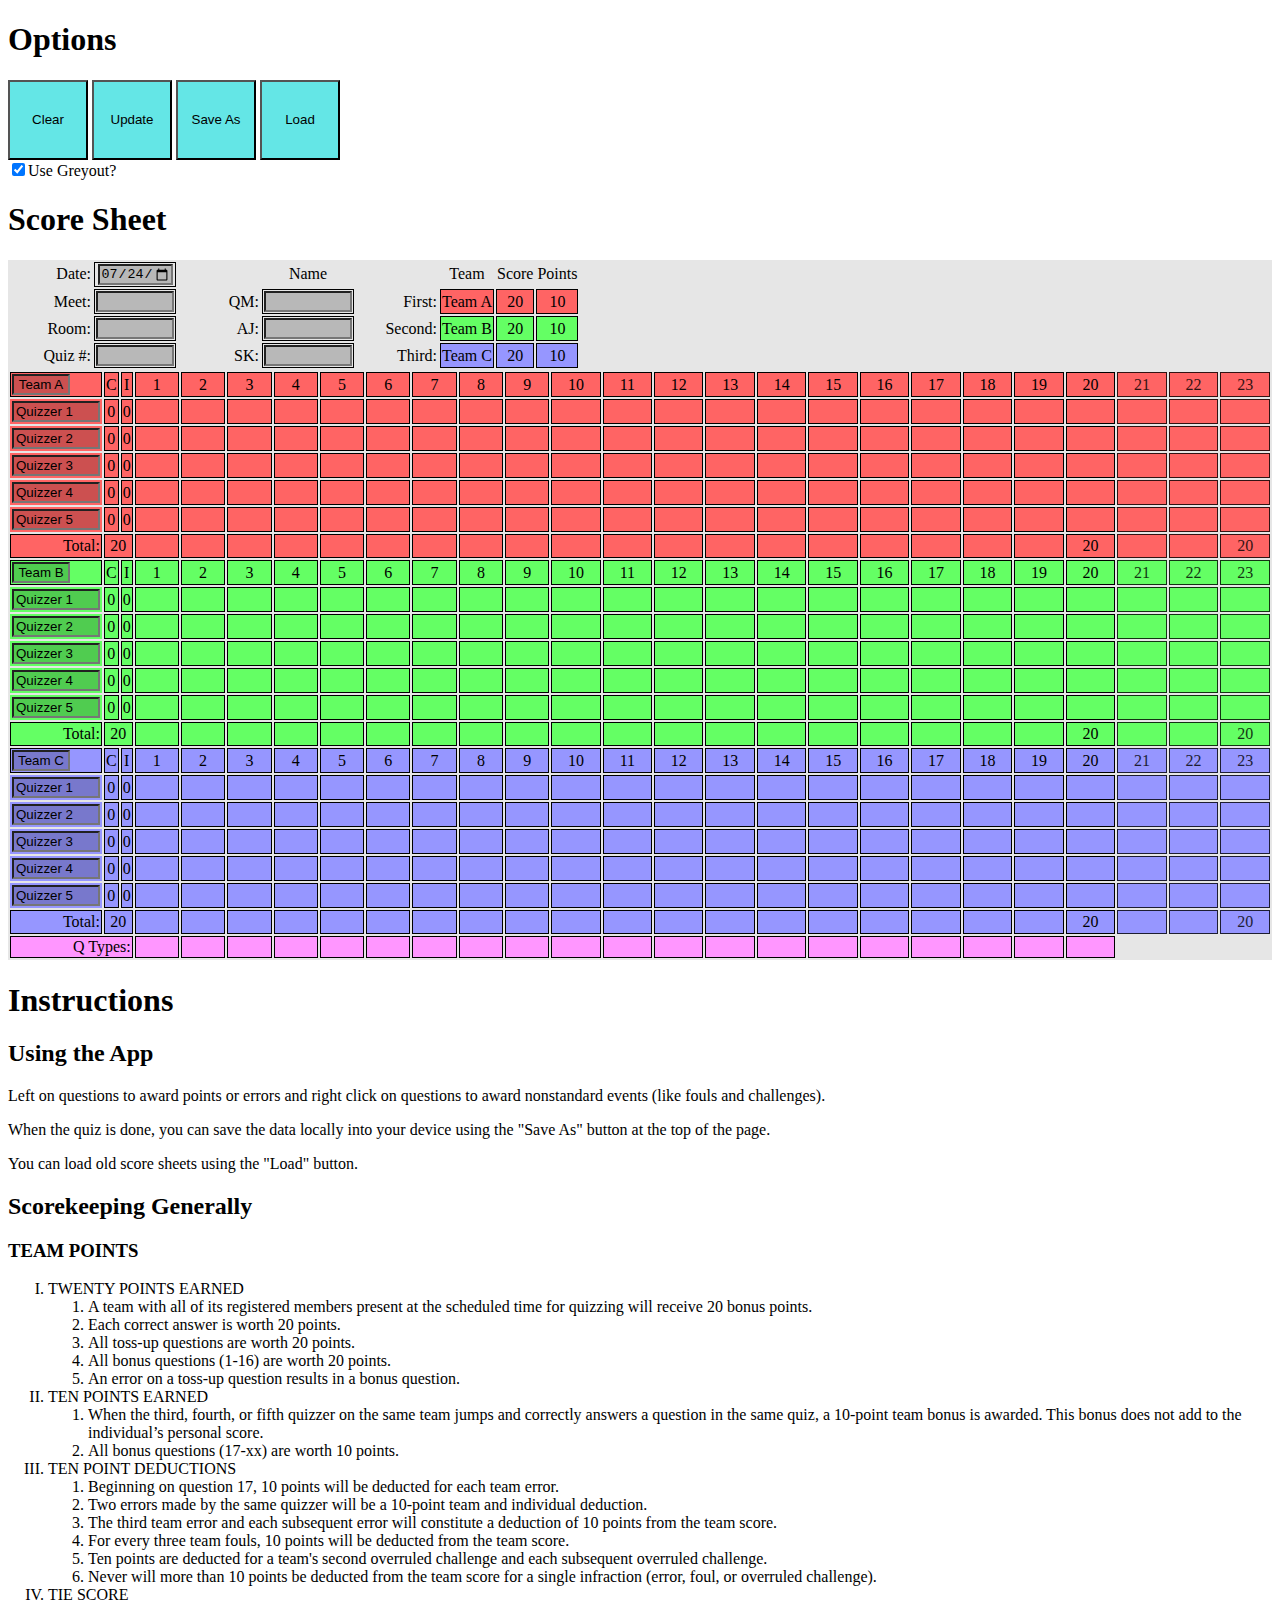
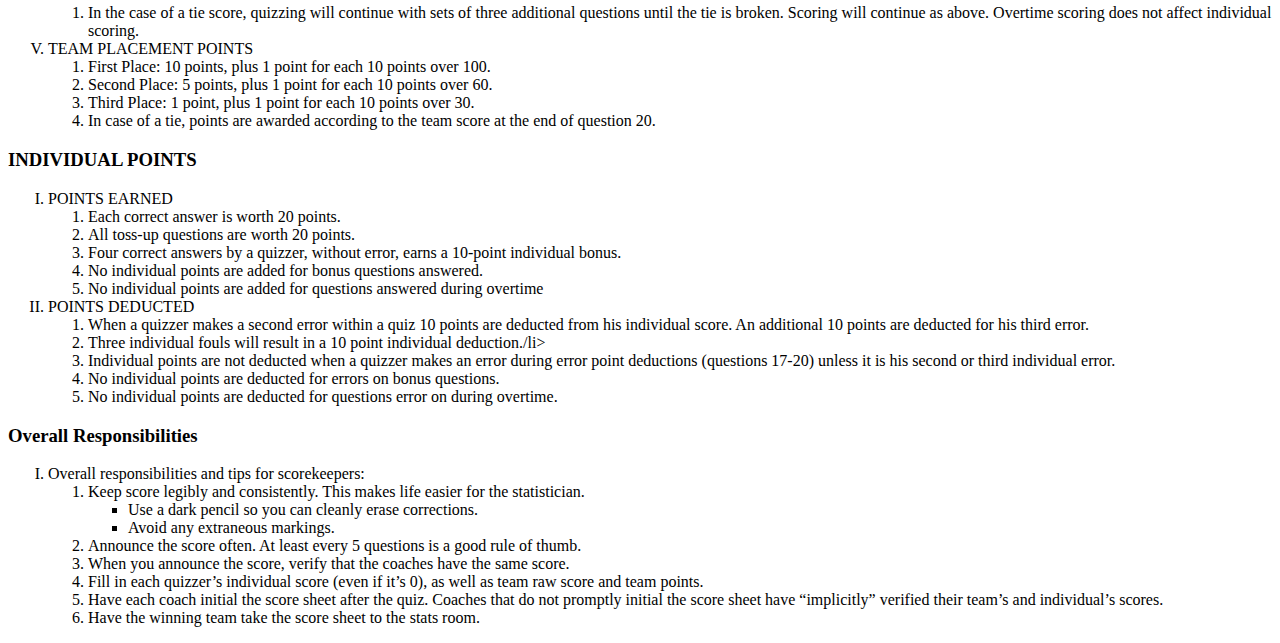
==== commit 85a89bfc: "adding question types" ====
--- a/html/Quizzing_Scoresheet_offline.html
+++ b/html/Quizzing_Scoresheet_offline.html
@@ -64,6 +64,9 @@
         .TeamC {
             background: rgb(150,150,255);
         }
+        .TeamD {
+            background: rgb(255,150,255);
+        }
         
         .bar {
         
@@ -74,6 +77,10 @@
             vertical-align: middle;
             width: 100px;
             height: 20px;
+        }
+        .question-type {
+            text-align: center;
+            vertical-align: middle;
         }
         
         .CI-box {
@@ -165,6 +172,8 @@
         <table class="menu" id="sp-menu" style="display: none;">
         </table>
         <table class="menu" id="h-menu" style="display: none;">
+        </table>
+        <table class="menu" id="qt-menu" style="display: none;">
         </table>
     </div>
     <h1>Instructions</h1>
@@ -298,6 +307,7 @@
         var _smenu = $("#secondary-menu");
         var _spmenu = $("#sp-menu");
         var _hmenu = $("#h-menu");
+        var _qtmenu = $("#qt-menu");
         
         // Cell creation data
         var data_meta_h = [ // Meta Table
@@ -338,6 +348,22 @@
           {content:"CO", value:"CO"},
           {content:"CO-10", value:"CO-10"}
         ];
+        var data_qtmenu = [ // Question Types
+          [{content:"__", value:""}],
+          [{content:"INT", value:"INT", type:"I"}],
+          [{content:"MA", value:"MA", type:"MA"}],
+          [{content:"CR", value:"CR", type:"R"},
+          {content:"CVR", value:"CVR", type:"R"},
+          {content:"CRMA", value:"CRMA", type:"R"},
+          {content:"CVRMA", value:"CVRMA", type:"R"}],
+          [{content:"QT", value:"QT", type:"Q"},
+          {content:"Q2V", value:"Q2V", type:"Q"}],
+          [{content:"FTV", value:"FTV", type:"F"},
+          {content:"F2V", value:"F2V", type:"F"},
+          {content:"FT", value:"QT", type:"F"},
+          {content:"FTN", value:"CR", type:"F"}],
+          [{content:"SIT", value:"SIT", type:"S"}]
+        ];
         var data_questions = [ // Questions Table
           {Q:"1",visible:true},
           {Q:"2",visible:true},
@@ -480,6 +506,18 @@
                 .text(d.content).data(d)
               )
             )
+          });
+          // === Question Types Table ===
+          // Create cells
+          data_qtmenu.map(d => {
+            let r = $("<tr>").toggleClass("menu-row", true)
+            for (let dd of d) {
+              r.append(
+                $("<td>").toggleClass("menu-option", true)
+                .text(dd.content).data(dd)
+              );
+            };
+            _qtmenu.append(r);
           });
         
           // === Headers Table ===
@@ -591,6 +629,33 @@
             _table.append(r);
           };
         
+          // === Question Types Setup ===
+          t = "D";
+          r = $("<tr>").addClass("Team"+t+" bracket-qt");
+          r.append( // Label Box
+            $("<td>").addClass("Team"+t+" bar")
+            .attr("id", t + "F-b")
+            .css("text-align","right")
+            .attr("colspan","3")
+            .text("Q Types:")
+          ).append( // Empty Box
+            $("<td>").addClass("Team"+t)
+            .attr("id", t + "F-c")
+            .css("display","none")
+          ).append( // Empty Box
+            $("<td>").addClass("Team"+t)
+            .attr("id", t + "F-d")
+            .css("display","none")
+          )
+          // Question headers
+          data_questions.map(d => {
+            r.append(
+              $("<td>").addClass("Team"+t+" question-type Que-"+d.Q)
+              .attr("id", t+"F-"+d.Q)
+              .css("display", (d.visible && Number(d.Q) < 21) ? "" : "none")
+            );
+          });
+          _table.append(r);
           // === Update all cells ===
           update_all();
         };
@@ -669,14 +734,33 @@
             }
           });
         
+          $('.question-type').on("click", function(event) {
+            let cval = $(".active").length;
+            $('.menu').css('display', 'none');
+            if (cval == 1) {
+              $(".active").toggleClass("active",false);
+            } else {
+              $(".active").toggleClass("active",false);
+        
+              let self = $(this);
+              self.toggleClass("active",true);
+              let q_num = self.attr("id").match(/DF[-](\d*)/)[1]
+        
+              _qtmenu.css('position', 'absolute')
+              .css('left', event.pageX - (0.5 * _qtmenu.width() * (q_num > 16)) + "px")
+              .css('top', (event.pageY - _qtmenu.height()) + "px")
+              .css('display', 'block');
+            }
+          });
+        
           // Menu Option click setup
           $('.menu-option').on("click", function(event) {
             let _data = $(this).data();
             let q = $('.active');
             let q_id = q.attr("id");
-            let tn = q_id.match(/([ABC])[HF12345][-]\d*/)[1];
-            let qn = q_id.match(/[ABC]([HF12345])[-]\d*/)[1];
-            let ques_num = q_id.match(/[ABC][HF12345][-](\d*)/)[1];
+            let tn = q_id.match(/([ABCD])[HF12345][-]\d*/)[1];
+            let qn = q_id.match(/[ABCD]([HF12345])[-]\d*/)[1];
+            let ques_num = q_id.match(/[ABCD][HF12345][-](\d*)/)[1];
             if (q.text() === "TF") { //
               $(".question").filter(function () {
                 let idm = $(this).attr("id").match(/([ABC])[12345][-](\d*)/);
@@ -745,7 +829,9 @@
             } else {
               q.text(_data.value);
             }
-            update_score(tn);
+            if (!(tn === "D")) {
+              update_score(tn);
+            }
             if (!( qn==="H" || qn==="F")) {
               update_CI(tn,qn);
             }
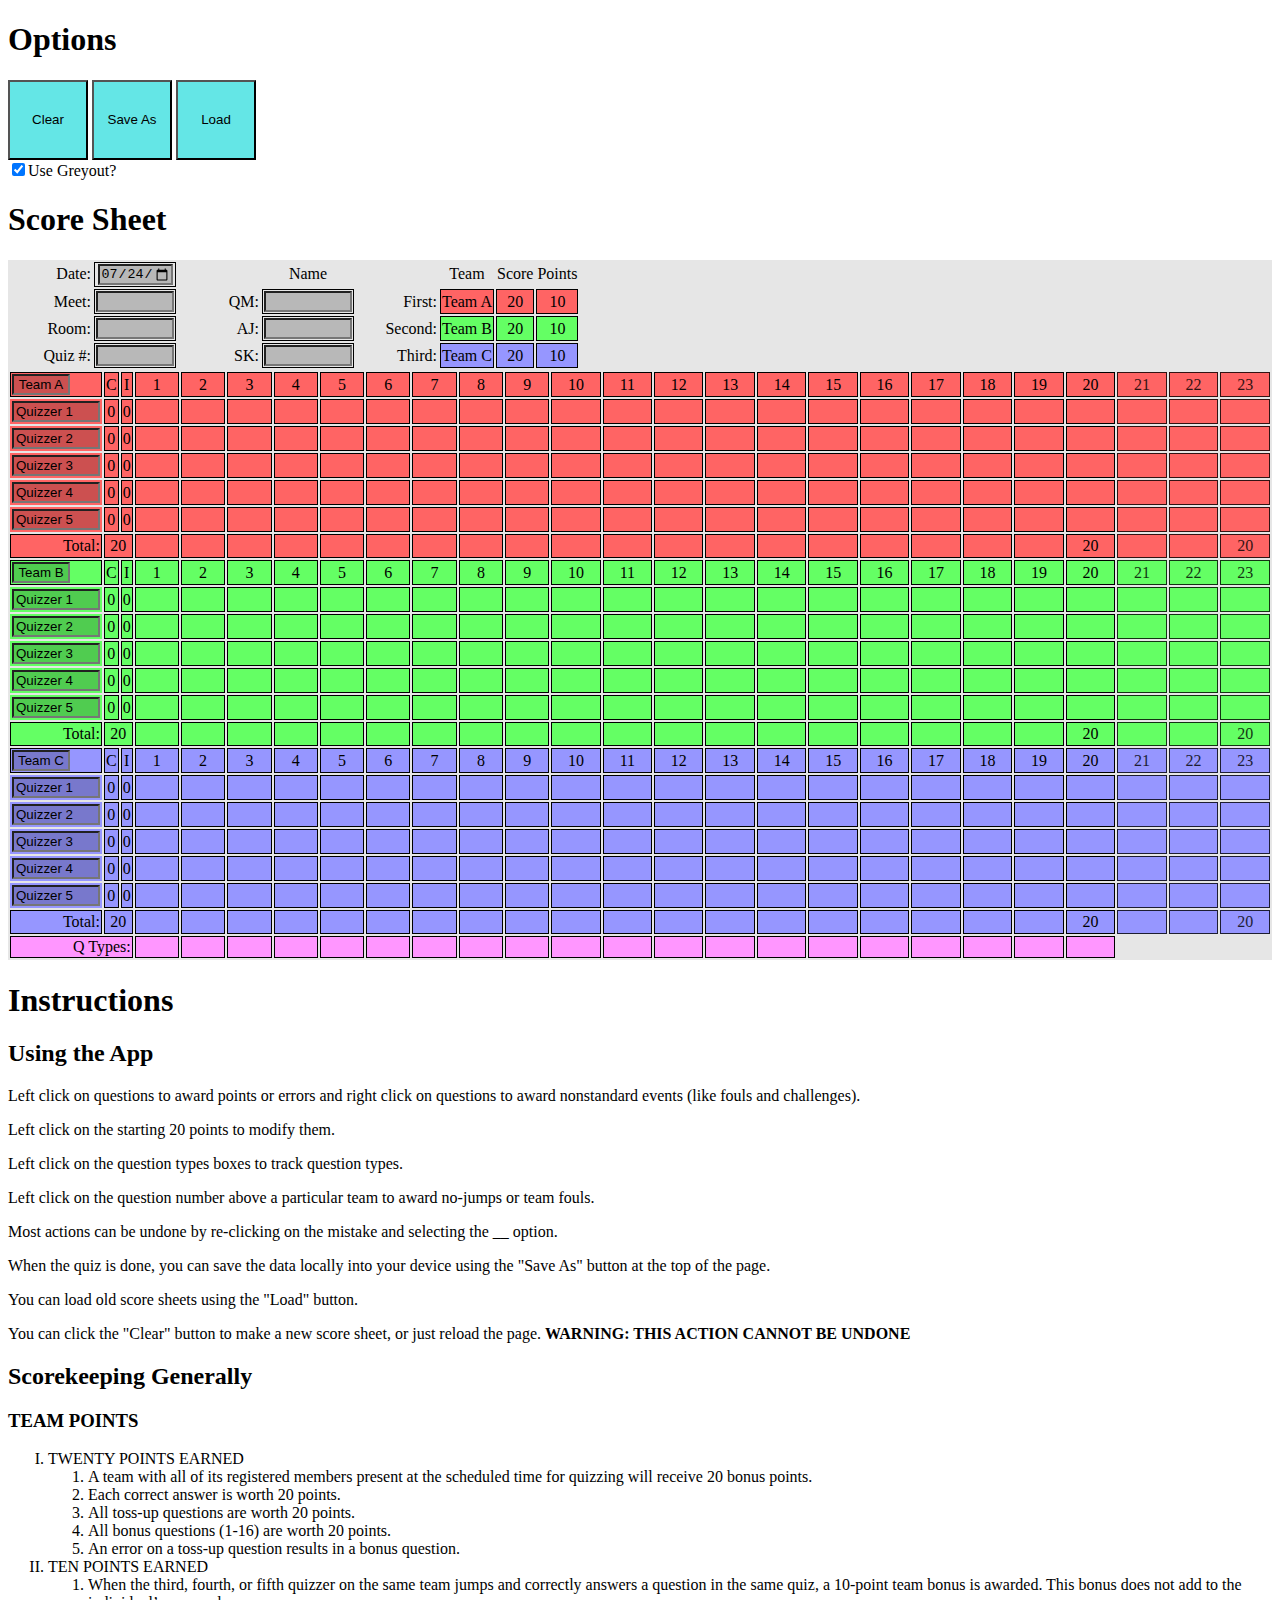
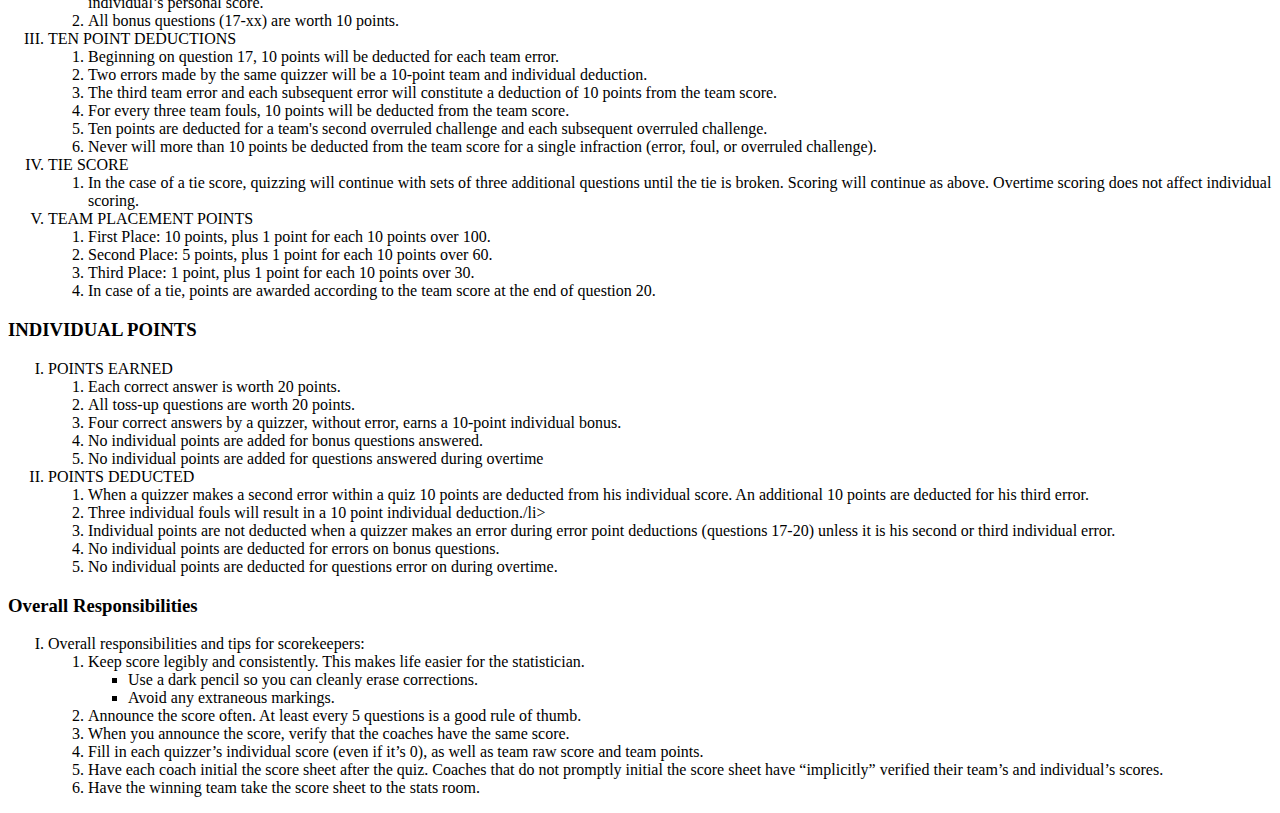
==== commit 33075d64: "Adding python-flask demo" ====
--- a/html/Quizzing_Scoresheet_offline.html
+++ b/html/Quizzing_Scoresheet_offline.html
@@ -144,7 +144,7 @@
     <div>
       <span>
           <input class="button" type="button" value="Clear" id="clear-button"/>
-          <input class="button" type="button" value="Update" id="update-button"/>
+          <input class="button" type="button" value="Update" id="update-button" style="display: none;"/>
       </span>
       <span>
           <input class="button" type="button" value="Save As" id="render1-button"/>
@@ -179,15 +179,31 @@
     <h1>Instructions</h1>
     <div>
         <h2>Using the App</h2>
-        <p>
-          Left on questions to award points or errors and right click on questions to award nonstandard events (like fouls and challenges).
-        </p>
-        <p>
-          When the quiz is done, you can save the data locally into your device using the "Save As" button at the top of the page.
-        </p>
-        <p>
-          You can load old score sheets using the "Load" button.
-        </p>
+      <p>
+        Left click on questions to award points or errors and right click on questions to award nonstandard events (like fouls and challenges).
+      </p>
+      <p>
+        Left click on the starting 20 points to modify them.
+      </p>
+      <p>
+        Left click on the question types boxes to track question types.
+      </p>
+      <p>
+        Left click on the question number above a particular team to award no-jumps or team fouls.
+      </p>
+      <p>
+        Most actions can be undone by re-clicking on the mistake and selecting the __ option.
+      </p>
+      <p>
+        When the quiz is done, you can save the data locally into your device using the "Save As" button at the top of the page.
+      </p>
+      <p>
+        You can load old score sheets using the "Load" button.
+      </p>
+      <p>
+        You can click the "Clear" button to make a new score sheet, or just reload the page. <b>WARNING: THIS ACTION
+        CANNOT BE UNDONE</b>
+      </p>
     </div>
     <div>
         <h2>Scorekeeping Generally</h2>
@@ -842,6 +858,11 @@
         
             // broadcast action
             if (use_socket) {
+              // console.log({
+              //   cell:q_id,
+              //   value:_data.value,
+              //   data:'Broadcasted'
+              // });
               broadcast_action({
                 cell:q_id,
                 value:_data.value,
@@ -1040,10 +1061,10 @@
           update_used();
         }
         
-        clear = function(interactive) {
+        clear = function(interactive, use_socket) {
           $("tr").remove();
           populate_table();
-          if (interactive) { attach_click_events(); };
+          if (interactive) { attach_click_events(use_socket); };
           $("#uploaded-file-label").text("");
         };
         
@@ -1106,7 +1127,7 @@
           saveAs(blob, get_input_value($("#input-MH-b"))+"-"+padl(get_input_value($("#input-MC-b")),"0",3)+"."+ext);
         }
         
-        load_file = function(input, interactive) {
+        load_file = function(input, interactive, use_socket) {
           // Load a rendered file into the tables
           let file = input.files[0];
           let ext = file.name.split('').reverse().join('')
@@ -1128,7 +1149,7 @@
             table_from_text(rows);
           };
         
-          clear(interactive);
+          clear(interactive, use_socket);
           reader.readAsText(file);
           $("#uploaded-file-label").text("From File: "+file.name);
           document.getElementById("upload-input").value = '';
@@ -1150,9 +1171,9 @@
           } else {}
         });
         $("#update-button").on("click", () => update_all());
-        $("#render1-button").on("click", () => render('dat', interactive));
+        $("#render1-button").on("click", () => render('dat'));
         $("#upload-button").on("click", () => document.getElementById("upload-input").click());
-        $("#upload-input").on("change", function () { load_file(this); });
+        $("#upload-input").on("change", function () { load_file(this, interactive); });
         $("#use_used").on("change", () => update_used());
         
         // Attach broadcast_action warning
